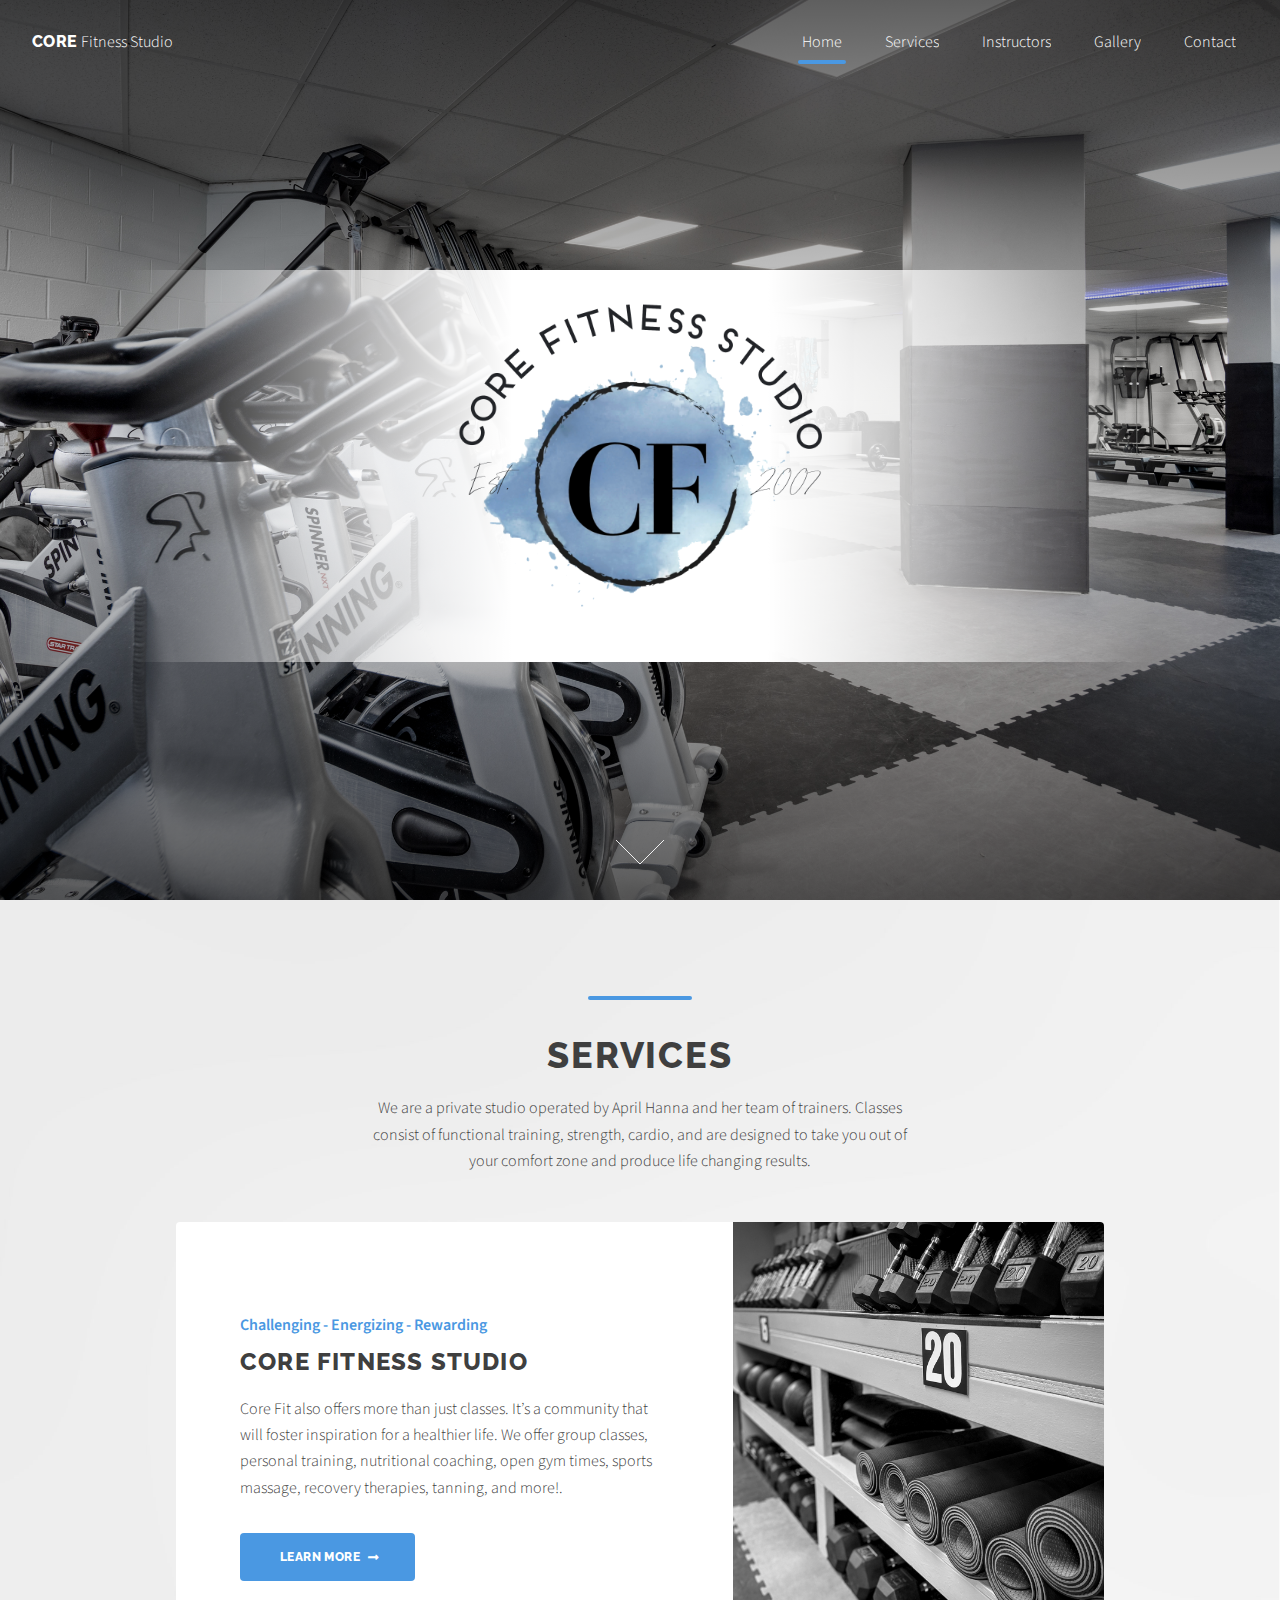
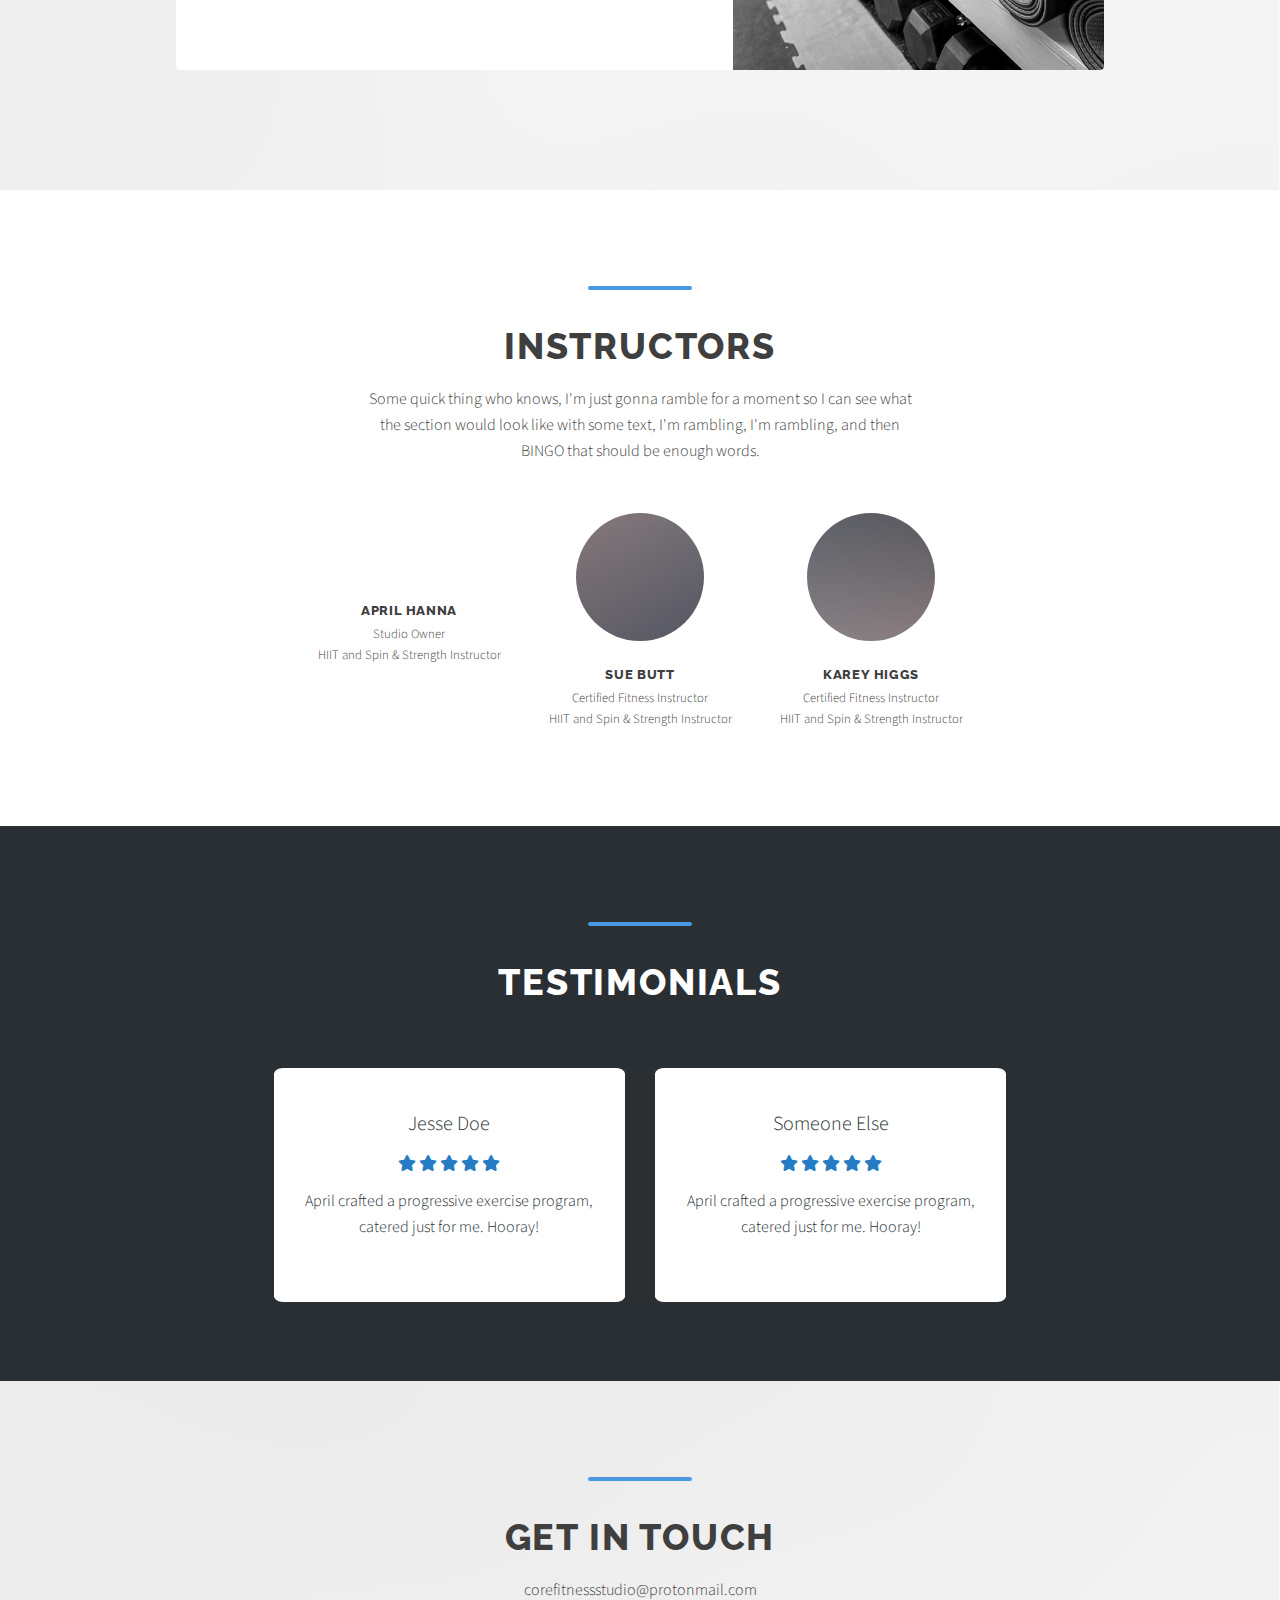
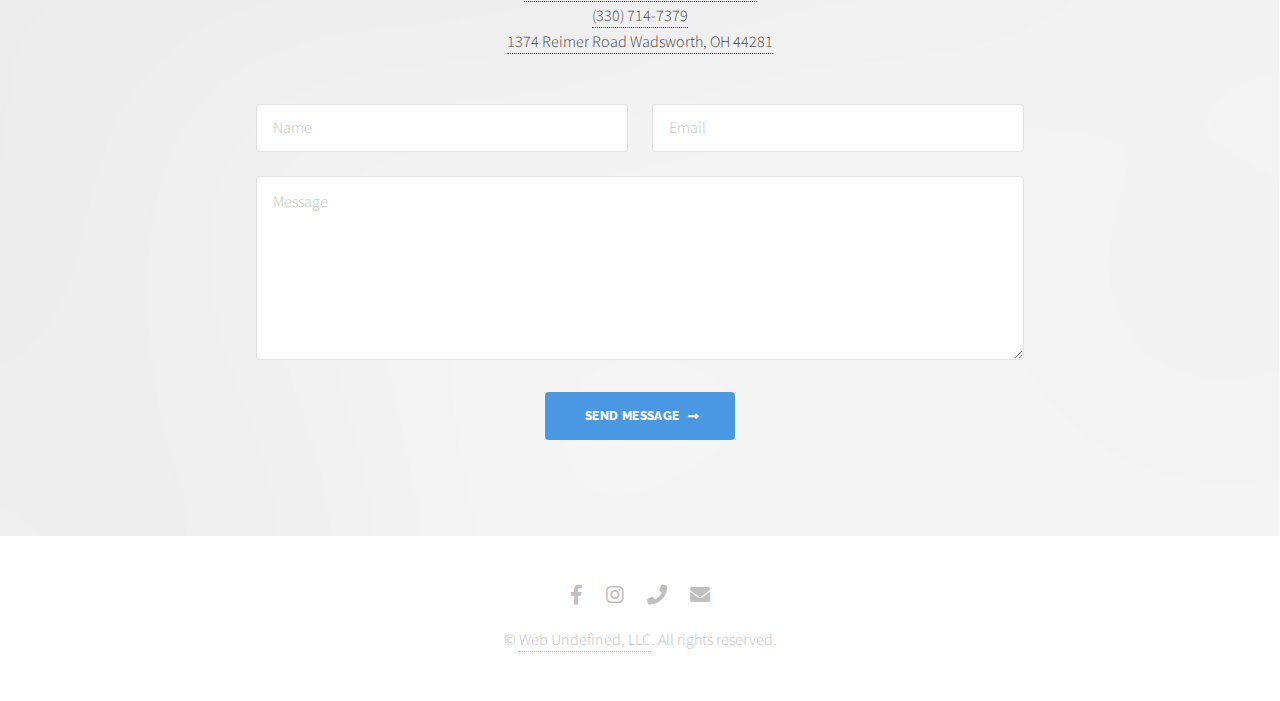
==== index.html @ 73e8471c "initial build" ====
<!DOCTYPE HTML>
<html>

<head>
	<title>Core Fitness Studio</title>
	<meta charset="utf-8" />
	<meta name="viewport" content="width=device-width, initial-scale=1, user-scalable=no" />
	<link rel="stylesheet" href="assets/css/main.css" />
	<link rel="shortcut icon" type="image/png" href="images/tabIcon.png" />
</head>

<body class="is-preload">

	<!-- Wrapper -->
	<div id="wrapper">

		<!-- Header -->
		<header id="header" class="alt">

			<!-- Logo -->
			<div class="logo">
				<a href="index.html"><strong>Core</strong> Fitness Studio</a>
			</div>

			<!-- Nav -->
			<nav id="nav">
				<ul>
					<li class="current"><a href="index.html">Home</a></li>
					<li><a href="services.html">Services</a></li>
					<li><a href="index.html#instructors" class="scrolly">Instructors</a></li>
					<li><a href="gallery.html">Gallery</a></li>
					<li><a href="index.html#contactScoll" class="scrolly">Contact</a></li>
				</ul>
			</nav>

		</header>

		<!-- Banner -->
		<section id="banner">
			<div class="content">
				<div>
					<img width="30%" src="images/logoTransparent.png" alt="">
				</div>
			</div>
			<a href="#first" class="more scrolly">Learn More</a>
		</section>

		<!-- Section -->
		<section class="main alt" id="first">
			<header>
				<h2>Services</h2>
				<p>We are a private studio operated by April Hanna and her team of trainers. Classes consist of
					functional training, strength, cardio, and are designed to take you out of your comfort zone and
					produce life changing results.
				</p>
			</header>
			<div class="inner">
				<article class="post style2">
					<div class="content">
						<header>
							<span class="category">Challenging - Energizing - Rewarding</span>
							<h3>Core Fitness Studio</h3>
						</header>
						<p>Core Fit also offers more than just classes. It’s a community that will foster inspiration
							for a healthier life. We offer group classes, personal training, nutritional coaching, open
							gym times, sports massage, recovery therapies, tanning, and more!.</p>
						<ul class="actions">
							<li><a href="services.html" class="button next">Learn More</a></li>
						</ul>
					</div>
					<div class="image" data-position="center"><img src="images/weightsNStuff.jpg" alt="" /></div>
				</article>
				<!--<article class="post style2 alt">
					<div class="content">
						<header>
							<span class="category">Something</span>
							<h3>Something Else</h3>
						</header>
						<p>Some quick thing who knows, I'm just gonna ramble for a moment so I can see what the section
							would
							look like with some text, I'm rambling, I'm rambling, and then BINGO that should be enough
							words.</p>
						<ul class="actions">
							<li><a href="#" class="button next">Learn More</a></li>
						</ul>
					</div>
					<div class="image" data-position="center"><img src="images/pic06.jpg" alt="" /></div>
				</article>-->
			</div>
		</section>

		<!-- Section -->
		<section id="instructors" class="main">
			<header>
				<h2>Instructors</h2>
				<p>Some quick thing who knows, I'm just gonna ramble for a moment so I can see what the section would
					look like with some text, I'm rambling, I'm rambling, and then BINGO that should be enough words.
				</p>
			</header>
			<div class="inner">
				<ul class="faces">
					<li>
						<span class="image"><img src="images/april2.png" alt="" /></span>
						<h3>April Hanna</h3>
						<p>Studio Owner<br>
							HIIT and Spin & Strength Instructor</p>
					</li>
					<li>
						<span class="image"><img src="images/pic02.jpg" alt="" /></span>
						<h3>Sue Butt</h3>
						<p>Certified Fitness Instructor<br>
							HIIT and Spin & Strength Instructor</p>
					</li>
					<li>
						<span class="image"><img src="images/pic03.jpg" alt="" /></span>
						<h3>Karey Higgs</h3>
						<p>Certified Fitness Instructor<br>
							HIIT and Spin & Strength Instructor</p>
					</li>
				</ul>
			</div>
		</section>

		<!-- Section -->
		<section class="main accent2 testimonials">
			<header>
				<h2>Testimonials</h2>
				<!--<p>Some quick thing who knows, I'm just gonna ramble for a moment so I can see what the section would
					look like with some text, I'm rambling, I'm rambling, and then BINGO that should be enough words.
				</p>-->
			</header>
			<div class="innerTest">
				<div class="rowTest">
					<div class="colTest">
						<div class="testimonial">
							<div class="name">Jesse Doe</div>
							<div class="stars">
								<i class="fas fa-star"></i>
								<i class="fas fa-star"></i>
								<i class="fas fa-star"></i>
								<i class="fas fa-star"></i>
								<i class="fas fa-star"></i>
							</div>
							<p>April crafted a progressive exercise program, catered just for me. Hooray!</p>
						</div>
					</div>
					<div class="colTest">
						<div class="testimonial">
							<div class="name">Someone Else</div>
							<div class="stars">
								<i class="fas fa-star"></i>
								<i class="fas fa-star"></i>
								<i class="fas fa-star"></i>
								<i class="fas fa-star"></i>
								<i class="fas fa-star"></i>
							</div>
							<p>April crafted a progressive exercise program, catered just for me. Hooray!</p>
						</div>
					</div>
				</div>
			</div>

			<!--<div class="inner">
				<article class="post alt">
					<div class="content">
						<header>
							<span class="category">Something</span>
							<h3>Something Else</h3>
						</header>
						<p>Some quick thing who knows, I'm just gonna ramble for a moment so I can see what the section
							would
							look like with some text, I'm rambling, I'm rambling, and then BINGO that should be enough
							words.</p>
						<ul class="actions">
							<li><a href="#" class="button next">Learn More</a></li>
						</ul>
					</div>
					<div class="image" data-position="center"><img src="images/pic07.jpg" alt="" /></div>
				</article>
				<article class="post">
					<div class="content">
						<header>
							<span class="category">Something</span>
							<h3>Something Else</h3>
						</header>
						<p>Some quick thing who knows, I'm just gonna ramble for a moment so I can see what the section
							would
							look like with some text, I'm rambling, I'm rambling, and then BINGO that should be enough
							words.</p>
						<ul class="actions">
							<li><a href="#" class="button next">Learn More</a></li>
						</ul>
					</div>
					<div class="image" data-position="center"><img src="images/pic08.jpg" alt="" /></div>
				</article>
				<article class="post alt">
					<div class="content">
						<header>
							<span class="category">Something</span>
							<h3>Something Else</h3>
						</header>
						<p>Some quick thing who knows, I'm just gonna ramble for a moment so I can see what the section
							would
							look like with some text, I'm rambling, I'm rambling, and then BINGO that should be enough
							words.</p>
						<ul class="actions">
							<li><a href="#" class="button next">Learn More</a></li>
						</ul>
					</div>
					<div class="image" data-position="center"><img src="images/pic09.jpg" alt="" /></div>
				</article>
			</div>-->
		</section>

		<!-- Section -->
		<section id="contactScoll" class="main alt special">
			<header>
				<h2>Get in touch</h2>
				<a
					href="https://mail.google.com/mail/?view=cm&fs=1&to=corefitnessstudio@protonmail.com&su=Subject&body=Body">corefitnessstudio@protonmail.com</a><br>
				<a href="tel:3307147379"
					onclick="ga('send', 'event', { eventCategory: 'Contact', eventAction: 'Call', eventLabel: 'Mobile Button'});">(330)
					714-7379</a><br>
				<a
					href="https://www.google.com/maps/place/1374+Reimer+Rd,+Wadsworth,+OH+44281/@41.0549324,-81.7382483,18.5z/data=!4m5!3m4!1s0x8830cc2d81db5c47:0x8842bf7c628b9d0e!8m2!3d41.0550145!4d-81.73773">1374
					Reimer Road
					Wadsworth, OH 44281</a>
			</header>
			<div class="inner narrow">
				<form action="#" method="post">
					<div class="fields">
						<div class="field half">
							<input name="name" id="name" placeholder="Name" type="text" />
						</div>
						<div class="field half">
							<input name="email" id="email" placeholder="Email" type="email" />
						</div>
						<div class="field">
							<textarea name="message" id="message" rows="6" placeholder="Message"></textarea>
						</div>
					</div>
					<ul class="actions special">
						<li><button class="button next" type="submit">Send Message</button></li>
					</ul>
				</form>
			</div>
		</section>

		<!-- Footer -->
		<footer id="footer">
			<ul class="icons">
				<li><a href="https://www.facebook.com/CoreFitnessoh-105194498382341"
						class="icon brands alt fa-facebook-f"><span class="label">Facebook</span></a></li>
				<li><a href="https://www.instagram.com/corefitness.oh/" class="icon brands alt fa-instagram"><span
							class="label">Instagram</span></a></li>
				<li><a href="tel:3307147379"
						onclick="ga('send', 'event', { eventCategory: 'Contact', eventAction: 'Call', eventLabel: 'Mobile Button'});"
						class="icon solid alt fa-phone"><span class="label">Phone</span></a></li>
				<li><a href="https://mail.google.com/mail/?view=cm&fs=1&to=corefitnessstudio@protonmail.com&su=Subject&body=Body"
						class="icon solid alt fa-envelope"><span class="label">Email</span></a></li>
			</ul>
			<p class="copyright">&copy; <a href="https://www.webundefined.com/">Web Undefined, LLC</a>. All rights
				reserved.</p>
		</footer>

	</div>

	<!-- Scripts -->
	<script src="assets/js/jquery.min.js"></script>
	<script src="assets/js/jquery.dropotron.min.js"></script>
	<script src="assets/js/jquery.scrollex.min.js"></script>
	<script src="assets/js/jquery.scrolly.min.js"></script>
	<script src="assets/js/browser.min.js"></script>
	<script src="assets/js/breakpoints.min.js"></script>
	<script src="assets/js/util.js"></script>
	<script src="assets/js/main.js"></script>

</body>

</html>
---- assets/css/main.css ----
@import url(fontawesome-all.min.css);
@import url("https://fonts.googleapis.com/css?family=Raleway:800|Source+Sans+Pro:300,300i,600,600i");

html,
body,
div,
span,
applet,
object,
iframe,
h1,
h2,
h3,
h4,
h5,
h6,
p,
blockquote,
pre,
a,
abbr,
acronym,
address,
big,
cite,
code,
del,
dfn,
em,
img,
ins,
kbd,
q,
s,
samp,
small,
strike,
strong,
sub,
sup,
tt,
var,
b,
u,
i,
center,
dl,
dt,
dd,
ol,
ul,
li,
fieldset,
form,
label,
legend,
table,
caption,
tbody,
tfoot,
thead,
tr,
th,
td,
article,
aside,
canvas,
details,
embed,
figure,
figcaption,
footer,
header,
hgroup,
menu,
nav,
output,
ruby,
section,
summary,
time,
mark,
audio,
video {
    margin: 0;
    padding: 0;
    border: 0;
    font-size: 100%;
    font: inherit;
    vertical-align: baseline;
}

article,
aside,
details,
figcaption,
figure,
footer,
header,
hgroup,
menu,
nav,
section {
    display: block;
}

body {
    line-height: 1;
}

ol,
ul {
    list-style: none;
}

blockquote,
q {
    quotes: none;
}

blockquote:before,
blockquote:after,
q:before,
q:after {
    content: "";
    content: none;
}

table {
    border-collapse: collapse;
    border-spacing: 0;
}

body {
    -webkit-text-size-adjust: none;
}

mark {
    background-color: transparent;
    color: inherit;
}

input::-moz-focus-inner {
    border: 0;
    padding: 0;
}

input,
select,
textarea {
    -moz-appearance: none;
    -webkit-appearance: none;
    -ms-appearance: none;
    appearance: none;
}

/* Basic */

@-ms-viewport {
    width: device-width;
}

body {
    -ms-overflow-style: scrollbar;
}

@media screen and (max-width: 480px) {
    html,
    body {
        min-width: 320px;
        overflow-x: hidden;
    }
}

html {
    box-sizing: border-box;
}

*,
*:before,
*:after {
    box-sizing: inherit;
}

body {
    background-color: #3f3f3f !important;
}

body.is-preload *,
body.is-preload *:before,
body.is-preload *:after {
    -moz-animation: none !important;
    -webkit-animation: none !important;
    -ms-animation: none !important;
    animation: none !important;
    -moz-transition: none !important;
    -webkit-transition: none !important;
    -ms-transition: none !important;
    transition: none !important;
}

/* Type */

html {
    font-size: 16pt;
}

@media screen and (max-width: 1680px) {
    html {
        font-size: 13pt;
    }
}

@media screen and (max-width: 1280px) {
    html {
        font-size: 12pt;
    }
}

@media screen and (max-width: 736px) {
    html {
        font-size: 11pt;
    }
}

@media screen and (max-width: 360px) {
    html {
        font-size: 10.5pt;
    }
}

body {
    background-color: #ffffff;
    color: #3f3f3f;
}

body,
input,
select,
textarea {
    font-family: "Source Sans Pro", Helvetica, sans-serif;
    font-weight: 300;
    font-size: 1rem;
    line-height: 1.65;
}

a {
    -moz-transition: color 0.2s ease-in-out, border-color 0.2s ease-in-out,
        box-shadow 0.2s ease-in-out;
    -webkit-transition: color 0.2s ease-in-out, border-color 0.2s ease-in-out,
        box-shadow 0.2s ease-in-out;
    -ms-transition: color 0.2s ease-in-out, border-color 0.2s ease-in-out,
        box-shadow 0.2s ease-in-out;
    transition: color 0.2s ease-in-out, border-color 0.2s ease-in-out,
        box-shadow 0.2s ease-in-out;
    border-bottom: dotted 1px;
    text-decoration: none;
}

a:before,
a strong {
    -moz-transition: color 0.2s ease-in-out, border-color 0.2s ease-in-out,
        box-shadow 0.2s ease-in-out;
    -webkit-transition: color 0.2s ease-in-out, border-color 0.2s ease-in-out,
        box-shadow 0.2s ease-in-out;
    -ms-transition: color 0.2s ease-in-out, border-color 0.2s ease-in-out,
        box-shadow 0.2s ease-in-out;
    transition: color 0.2s ease-in-out, border-color 0.2s ease-in-out,
        box-shadow 0.2s ease-in-out;
}

a:hover {
    border-bottom-color: transparent;
}

a:hover:before,
a:hover strong {
    color: inherit !important;
}

strong,
b {
    font-weight: 600;
}

em,
i {
    font-style: italic;
}

p {
    margin: 0 0 2rem 0;
}

h1,
h2,
h3,
h4,
h5,
h6 {
    font-family: "Raleway", Helvetica, sans-serif;
    font-weight: 800;
    line-height: 1.5;
    margin: 0 0 1rem 0;
    text-transform: uppercase;
    letter-spacing: 0.05em;
}

h1 a,
h2 a,
h3 a,
h4 a,
h5 a,
h6 a {
    color: inherit;
    text-decoration: none;
}

h1 {
    font-size: 2.75rem;
    line-height: 1.3;
}

h2 {
    font-size: 2.25rem;
    line-height: 1.3;
}

h3 {
    font-size: 1.5rem;
}

h4 {
    font-size: 1.1rem;
}

h5 {
    font-size: 0.9rem;
}

h6 {
    font-size: 0.7rem;
}

@media screen and (max-width: 736px) {
    h1 {
        font-size: 2.25rem;
    }

    h2 {
        font-size: 1.5rem;
    }

    h3 {
        font-size: 1rem;
    }

    h4 {
        font-size: 0.9rem;
    }

    h5 {
        font-size: 0.8rem;
    }

    h6 {
        font-size: 0.7rem;
    }
}

sub {
    font-size: 0.8rem;
    position: relative;
    top: 0.5rem;
}

sup {
    font-size: 0.8rem;
    position: relative;
    top: -0.5rem;
}

blockquote {
    border-left: solid 4px;
    font-style: italic;
    margin: 0 0 2rem 0;
    padding: 0.5rem 0 0.5rem 2rem;
}

code {
    border-radius: 4px;
    border: solid 1px;
    font-family: "Courier New", monospace;
    font-size: 0.9rem;
    margin: 0 0.25rem;
    padding: 0.25rem 0.65rem;
}

pre {
    -webkit-overflow-scrolling: touch;
    font-family: "Courier New", monospace;
    font-size: 0.9rem;
    margin: 0 0 2rem 0;
}

pre code {
    display: block;
    line-height: 1.75;
    padding: 1rem 1.5rem;
    overflow-x: auto;
}

hr {
    border: 0;
    border-bottom: solid 1px;
    margin: 2rem 0;
}

hr.major {
    margin: 3rem 0;
}

.align-left {
    text-align: left;
}

.align-center {
    text-align: center;
}

.align-right {
    text-align: right;
}

input,
select,
textarea {
    color: #3f3f3f;
}

a {
    color: inherit;
}

a:hover {
    color: #4a98e2 !important;
}

strong,
b {
    color: #3f3f3f;
}

h1,
h2,
h3,
h4,
h5,
h6 {
    color: #3f3f3f;
}

blockquote {
    border-left-color: rgba(143, 143, 143, 0.25);
}

code {
    background: rgba(143, 143, 143, 0.075);
    border-color: rgba(143, 143, 143, 0.25);
}

hr {
    border-bottom-color: rgba(143, 143, 143, 0.25);
}

/* Row */

.row {
    display: flex;
    flex-wrap: wrap;
    box-sizing: border-box;
    align-items: stretch;
}

.row > * {
    box-sizing: border-box;
}

.row.gtr-uniform > * > :last-child {
    margin-bottom: 0;
}

.row.aln-left {
    justify-content: flex-start;
}

.row.aln-center {
    justify-content: center;
}

.row.aln-right {
    justify-content: flex-end;
}

.row.aln-top {
    align-items: flex-start;
}

.row.aln-middle {
    align-items: center;
}

.row.aln-bottom {
    align-items: flex-end;
}

.row > .imp {
    order: -1;
}

.row > .col-1 {
    width: 8.33333%;
}

.row > .off-1 {
    margin-left: 8.33333%;
}

.row > .col-2 {
    width: 16.66667%;
}

.row > .off-2 {
    margin-left: 16.66667%;
}

.row > .col-3 {
    width: 25%;
}

.row > .off-3 {
    margin-left: 25%;
}

.row > .col-4 {
    width: 33.33333%;
}

.row > .off-4 {
    margin-left: 33.33333%;
}

.row > .col-5 {
    width: 41.66667%;
}

.row > .off-5 {
    margin-left: 41.66667%;
}

.row > .col-6 {
    width: 50%;
}

.row > .off-6 {
    margin-left: 50%;
}

.row > .col-7 {
    width: 58.33333%;
}

.row > .off-7 {
    margin-left: 58.33333%;
}

.row > .col-8 {
    width: 66.66667%;
}

.row > .off-8 {
    margin-left: 66.66667%;
}

.row > .col-9 {
    width: 75%;
}

.row > .off-9 {
    margin-left: 75%;
}

.row > .col-10 {
    width: 83.33333%;
}

.row > .off-10 {
    margin-left: 83.33333%;
}

.row > .col-11 {
    width: 91.66667%;
}

.row > .off-11 {
    margin-left: 91.66667%;
}

.row > .col-12 {
    width: 100%;
}

.row > .off-12 {
    margin-left: 100%;
}

.row.gtr-0 {
    margin-top: 0;
    margin-left: 0rem;
}

.row.gtr-0 > * {
    padding: 0 0 0 0rem;
}

.row.gtr-0.gtr-uniform {
    margin-top: 0rem;
}

.row.gtr-0.gtr-uniform > * {
    padding-top: 0rem;
}

.row.gtr-25 {
    margin-top: 0;
    margin-left: -0.375rem;
}

.row.gtr-25 > * {
    padding: 0 0 0 0.375rem;
}

.row.gtr-25.gtr-uniform {
    margin-top: -0.375rem;
}

.row.gtr-25.gtr-uniform > * {
    padding-top: 0.375rem;
}

.row.gtr-50 {
    margin-top: 0;
    margin-left: -0.75rem;
}

.row.gtr-50 > * {
    padding: 0 0 0 0.75rem;
}

.row.gtr-50.gtr-uniform {
    margin-top: -0.75rem;
}

.row.gtr-50.gtr-uniform > * {
    padding-top: 0.75rem;
}

.row {
    margin-top: 0;
    margin-left: -1.5rem;
}

.row > * {
    padding: 0 0 0 1.5rem;
}

.row.gtr-uniform {
    margin-top: -1.5rem;
}

.row.gtr-uniform > * {
    padding-top: 1.5rem;
}

.row.gtr-150 {
    margin-top: 0;
    margin-left: -2.25rem;
}

.row.gtr-150 > * {
    padding: 0 0 0 2.25rem;
}

.row.gtr-150.gtr-uniform {
    margin-top: -2.25rem;
}

.row.gtr-150.gtr-uniform > * {
    padding-top: 2.25rem;
}

.row.gtr-200 {
    margin-top: 0;
    margin-left: -3rem;
}

.row.gtr-200 > * {
    padding: 0 0 0 3rem;
}

.row.gtr-200.gtr-uniform {
    margin-top: -3rem;
}

.row.gtr-200.gtr-uniform > * {
    padding-top: 3rem;
}

@media screen and (max-width: 1680px) {
    .row {
        display: flex;
        flex-wrap: wrap;
        box-sizing: border-box;
        align-items: stretch;
    }

    .row > * {
        box-sizing: border-box;
    }

    .row.gtr-uniform > * > :last-child {
        margin-bottom: 0;
    }

    .row.aln-left {
        justify-content: flex-start;
    }

    .row.aln-center {
        justify-content: center;
    }

    .row.aln-right {
        justify-content: flex-end;
    }

    .row.aln-top {
        align-items: flex-start;
    }

    .row.aln-middle {
        align-items: center;
    }

    .row.aln-bottom {
        align-items: flex-end;
    }

    .row > .imp-xlarge {
        order: -1;
    }

    .row > .col-1-xlarge {
        width: 8.33333%;
    }

    .row > .off-1-xlarge {
        margin-left: 8.33333%;
    }

    .row > .col-2-xlarge {
        width: 16.66667%;
    }

    .row > .off-2-xlarge {
        margin-left: 16.66667%;
    }

    .row > .col-3-xlarge {
        width: 25%;
    }

    .row > .off-3-xlarge {
        margin-left: 25%;
    }

    .row > .col-4-xlarge {
        width: 33.33333%;
    }

    .row > .off-4-xlarge {
        margin-left: 33.33333%;
    }

    .row > .col-5-xlarge {
        width: 41.66667%;
    }

    .row > .off-5-xlarge {
        margin-left: 41.66667%;
    }

    .row > .col-6-xlarge {
        width: 50%;
    }

    .row > .off-6-xlarge {
        margin-left: 50%;
    }

    .row > .col-7-xlarge {
        width: 58.33333%;
    }

    .row > .off-7-xlarge {
        margin-left: 58.33333%;
    }

    .row > .col-8-xlarge {
        width: 66.66667%;
    }

    .row > .off-8-xlarge {
        margin-left: 66.66667%;
    }

    .row > .col-9-xlarge {
        width: 75%;
    }

    .row > .off-9-xlarge {
        margin-left: 75%;
    }

    .row > .col-10-xlarge {
        width: 83.33333%;
    }

    .row > .off-10-xlarge {
        margin-left: 83.33333%;
    }

    .row > .col-11-xlarge {
        width: 91.66667%;
    }

    .row > .off-11-xlarge {
        margin-left: 91.66667%;
    }

    .row > .col-12-xlarge {
        width: 100%;
    }

    .row > .off-12-xlarge {
        margin-left: 100%;
    }

    .row.gtr-0 {
        margin-top: 0;
        margin-left: 0rem;
    }

    .row.gtr-0 > * {
        padding: 0 0 0 0rem;
    }

    .row.gtr-0.gtr-uniform {
        margin-top: 0rem;
    }

    .row.gtr-0.gtr-uniform > * {
        padding-top: 0rem;
    }

    .row.gtr-25 {
        margin-top: 0;
        margin-left: -0.375rem;
    }

    .row.gtr-25 > * {
        padding: 0 0 0 0.375rem;
    }

    .row.gtr-25.gtr-uniform {
        margin-top: -0.375rem;
    }

    .row.gtr-25.gtr-uniform > * {
        padding-top: 0.375rem;
    }

    .row.gtr-50 {
        margin-top: 0;
        margin-left: -0.75rem;
    }

    .row.gtr-50 > * {
        padding: 0 0 0 0.75rem;
    }

    .row.gtr-50.gtr-uniform {
        margin-top: -0.75rem;
    }

    .row.gtr-50.gtr-uniform > * {
        padding-top: 0.75rem;
    }

    .row {
        margin-top: 0;
        margin-left: -1.5rem;
    }

    .row > * {
        padding: 0 0 0 1.5rem;
    }

    .row.gtr-uniform {
        margin-top: -1.5rem;
    }

    .row.gtr-uniform > * {
        padding-top: 1.5rem;
    }

    .row.gtr-150 {
        margin-top: 0;
        margin-left: -2.25rem;
    }

    .row.gtr-150 > * {
        padding: 0 0 0 2.25rem;
    }

    .row.gtr-150.gtr-uniform {
        margin-top: -2.25rem;
    }

    .row.gtr-150.gtr-uniform > * {
        padding-top: 2.25rem;
    }

    .row.gtr-200 {
        margin-top: 0;
        margin-left: -3rem;
    }

    .row.gtr-200 > * {
        padding: 0 0 0 3rem;
    }

    .row.gtr-200.gtr-uniform {
        margin-top: -3rem;
    }

    .row.gtr-200.gtr-uniform > * {
        padding-top: 3rem;
    }
}

@media screen and (max-width: 1280px) {
    .row {
        display: flex;
        flex-wrap: wrap;
        box-sizing: border-box;
        align-items: stretch;
    }

    .row > * {
        box-sizing: border-box;
    }

    .row.gtr-uniform > * > :last-child {
        margin-bottom: 0;
    }

    .row.aln-left {
        justify-content: flex-start;
    }

    .row.aln-center {
        justify-content: center;
    }

    .row.aln-right {
        justify-content: flex-end;
    }

    .row.aln-top {
        align-items: flex-start;
    }

    .row.aln-middle {
        align-items: center;
    }

    .row.aln-bottom {
        align-items: flex-end;
    }

    .row > .imp-large {
        order: -1;
    }

    .row > .col-1-large {
        width: 8.33333%;
    }

    .row > .off-1-large {
        margin-left: 8.33333%;
    }

    .row > .col-2-large {
        width: 16.66667%;
    }

    .row > .off-2-large {
        margin-left: 16.66667%;
    }

    .row > .col-3-large {
        width: 25%;
    }

    .row > .off-3-large {
        margin-left: 25%;
    }

    .row > .col-4-large {
        width: 33.33333%;
    }

    .row > .off-4-large {
        margin-left: 33.33333%;
    }

    .row > .col-5-large {
        width: 41.66667%;
    }

    .row > .off-5-large {
        margin-left: 41.66667%;
    }

    .row > .col-6-large {
        width: 50%;
    }

    .row > .off-6-large {
        margin-left: 50%;
    }

    .row > .col-7-large {
        width: 58.33333%;
    }

    .row > .off-7-large {
        margin-left: 58.33333%;
    }

    .row > .col-8-large {
        width: 66.66667%;
    }

    .row > .off-8-large {
        margin-left: 66.66667%;
    }

    .row > .col-9-large {
        width: 75%;
    }

    .row > .off-9-large {
        margin-left: 75%;
    }

    .row > .col-10-large {
        width: 83.33333%;
    }

    .row > .off-10-large {
        margin-left: 83.33333%;
    }

    .row > .col-11-large {
        width: 91.66667%;
    }

    .row > .off-11-large {
        margin-left: 91.66667%;
    }

    .row > .col-12-large {
        width: 100%;
    }

    .row > .off-12-large {
        margin-left: 100%;
    }

    .row.gtr-0 {
        margin-top: 0;
        margin-left: 0rem;
    }

    .row.gtr-0 > * {
        padding: 0 0 0 0rem;
    }

    .row.gtr-0.gtr-uniform {
        margin-top: 0rem;
    }

    .row.gtr-0.gtr-uniform > * {
        padding-top: 0rem;
    }

    .row.gtr-25 {
        margin-top: 0;
        margin-left: -0.375rem;
    }

    .row.gtr-25 > * {
        padding: 0 0 0 0.375rem;
    }

    .row.gtr-25.gtr-uniform {
        margin-top: -0.375rem;
    }

    .row.gtr-25.gtr-uniform > * {
        padding-top: 0.375rem;
    }

    .row.gtr-50 {
        margin-top: 0;
        margin-left: -0.75rem;
    }

    .row.gtr-50 > * {
        padding: 0 0 0 0.75rem;
    }

    .row.gtr-50.gtr-uniform {
        margin-top: -0.75rem;
    }

    .row.gtr-50.gtr-uniform > * {
        padding-top: 0.75rem;
    }

    .row {
        margin-top: 0;
        margin-left: -1.5rem;
    }

    .row > * {
        padding: 0 0 0 1.5rem;
    }

    .row.gtr-uniform {
        margin-top: -1.5rem;
    }

    .row.gtr-uniform > * {
        padding-top: 1.5rem;
    }

    .row.gtr-150 {
        margin-top: 0;
        margin-left: -2.25rem;
    }

    .row.gtr-150 > * {
        padding: 0 0 0 2.25rem;
    }

    .row.gtr-150.gtr-uniform {
        margin-top: -2.25rem;
    }

    .row.gtr-150.gtr-uniform > * {
        padding-top: 2.25rem;
    }

    .row.gtr-200 {
        margin-top: 0;
        margin-left: -3rem;
    }

    .row.gtr-200 > * {
        padding: 0 0 0 3rem;
    }

    .row.gtr-200.gtr-uniform {
        margin-top: -3rem;
    }

    .row.gtr-200.gtr-uniform > * {
        padding-top: 3rem;
    }
}

@media screen and (max-width: 980px) {
    .row {
        display: flex;
        flex-wrap: wrap;
        box-sizing: border-box;
        align-items: stretch;
    }

    .row > * {
        box-sizing: border-box;
    }

    .row.gtr-uniform > * > :last-child {
        margin-bottom: 0;
    }

    .row.aln-left {
        justify-content: flex-start;
    }

    .row.aln-center {
        justify-content: center;
    }

    .row.aln-right {
        justify-content: flex-end;
    }

    .row.aln-top {
        align-items: flex-start;
    }

    .row.aln-middle {
        align-items: center;
    }

    .row.aln-bottom {
        align-items: flex-end;
    }

    .row > .imp-medium {
        order: -1;
    }

    .row > .col-1-medium {
        width: 8.33333%;
    }

    .row > .off-1-medium {
        margin-left: 8.33333%;
    }

    .row > .col-2-medium {
        width: 16.66667%;
    }

    .row > .off-2-medium {
        margin-left: 16.66667%;
    }

    .row > .col-3-medium {
        width: 25%;
    }

    .row > .off-3-medium {
        margin-left: 25%;
    }

    .row > .col-4-medium {
        width: 33.33333%;
    }

    .row > .off-4-medium {
        margin-left: 33.33333%;
    }

    .row > .col-5-medium {
        width: 41.66667%;
    }

    .row > .off-5-medium {
        margin-left: 41.66667%;
    }

    .row > .col-6-medium {
        width: 50%;
    }

    .row > .off-6-medium {
        margin-left: 50%;
    }

    .row > .col-7-medium {
        width: 58.33333%;
    }

    .row > .off-7-medium {
        margin-left: 58.33333%;
    }

    .row > .col-8-medium {
        width: 66.66667%;
    }

    .row > .off-8-medium {
        margin-left: 66.66667%;
    }

    .row > .col-9-medium {
        width: 75%;
    }

    .row > .off-9-medium {
        margin-left: 75%;
    }

    .row > .col-10-medium {
        width: 83.33333%;
    }

    .row > .off-10-medium {
        margin-left: 83.33333%;
    }

    .row > .col-11-medium {
        width: 91.66667%;
    }

    .row > .off-11-medium {
        margin-left: 91.66667%;
    }

    .row > .col-12-medium {
        width: 100%;
    }

    .row > .off-12-medium {
        margin-left: 100%;
    }

    .row.gtr-0 {
        margin-top: 0;
        margin-left: 0rem;
    }

    .row.gtr-0 > * {
        padding: 0 0 0 0rem;
    }

    .row.gtr-0.gtr-uniform {
        margin-top: 0rem;
    }

    .row.gtr-0.gtr-uniform > * {
        padding-top: 0rem;
    }

    .row.gtr-25 {
        margin-top: 0;
        margin-left: -0.375rem;
    }

    .row.gtr-25 > * {
        padding: 0 0 0 0.375rem;
    }

    .row.gtr-25.gtr-uniform {
        margin-top: -0.375rem;
    }

    .row.gtr-25.gtr-uniform > * {
        padding-top: 0.375rem;
    }

    .row.gtr-50 {
        margin-top: 0;
        margin-left: -0.75rem;
    }

    .row.gtr-50 > * {
        padding: 0 0 0 0.75rem;
    }

    .row.gtr-50.gtr-uniform {
        margin-top: -0.75rem;
    }

    .row.gtr-50.gtr-uniform > * {
        padding-top: 0.75rem;
    }

    .row {
        margin-top: 0;
        margin-left: -1.5rem;
    }

    .row > * {
        padding: 0 0 0 1.5rem;
    }

    .row.gtr-uniform {
        margin-top: -1.5rem;
    }

    .row.gtr-uniform > * {
        padding-top: 1.5rem;
    }

    .row.gtr-150 {
        margin-top: 0;
        margin-left: -2.25rem;
    }

    .row.gtr-150 > * {
        padding: 0 0 0 2.25rem;
    }

    .row.gtr-150.gtr-uniform {
        margin-top: -2.25rem;
    }

    .row.gtr-150.gtr-uniform > * {
        padding-top: 2.25rem;
    }

    .row.gtr-200 {
        margin-top: 0;
        margin-left: -3rem;
    }

    .row.gtr-200 > * {
        padding: 0 0 0 3rem;
    }

    .row.gtr-200.gtr-uniform {
        margin-top: -3rem;
    }

    .row.gtr-200.gtr-uniform > * {
        padding-top: 3rem;
    }
}

@media screen and (max-width: 736px) {
    .row {
        display: flex;
        flex-wrap: wrap;
        box-sizing: border-box;
        align-items: stretch;
    }

    .row > * {
        box-sizing: border-box;
    }

    .row.gtr-uniform > * > :last-child {
        margin-bottom: 0;
    }

    .row.aln-left {
        justify-content: flex-start;
    }

    .row.aln-center {
        justify-content: center;
    }

    .row.aln-right {
        justify-content: flex-end;
    }

    .row.aln-top {
        align-items: flex-start;
    }

    .row.aln-middle {
        align-items: center;
    }

    .row.aln-bottom {
        align-items: flex-end;
    }

    .row > .imp-small {
        order: -1;
    }

    .row > .col-1-small {
        width: 8.33333%;
    }

    .row > .off-1-small {
        margin-left: 8.33333%;
    }

    .row > .col-2-small {
        width: 16.66667%;
    }

    .row > .off-2-small {
        margin-left: 16.66667%;
    }

    .row > .col-3-small {
        width: 25%;
    }

    .row > .off-3-small {
        margin-left: 25%;
    }

    .row > .col-4-small {
        width: 33.33333%;
    }

    .row > .off-4-small {
        margin-left: 33.33333%;
    }

    .row > .col-5-small {
        width: 41.66667%;
    }

    .row > .off-5-small {
        margin-left: 41.66667%;
    }

    .row > .col-6-small {
        width: 50%;
    }

    .row > .off-6-small {
        margin-left: 50%;
    }

    .row > .col-7-small {
        width: 58.33333%;
    }

    .row > .off-7-small {
        margin-left: 58.33333%;
    }

    .row > .col-8-small {
        width: 66.66667%;
    }

    .row > .off-8-small {
        margin-left: 66.66667%;
    }

    .row > .col-9-small {
        width: 75%;
    }

    .row > .off-9-small {
        margin-left: 75%;
    }

    .row > .col-10-small {
        width: 83.33333%;
    }

    .row > .off-10-small {
        margin-left: 83.33333%;
    }

    .row > .col-11-small {
        width: 91.66667%;
    }

    .row > .off-11-small {
        margin-left: 91.66667%;
    }

    .row > .col-12-small {
        width: 100%;
    }

    .row > .off-12-small {
        margin-left: 100%;
    }

    .row.gtr-0 {
        margin-top: 0;
        margin-left: 0rem;
    }

    .row.gtr-0 > * {
        padding: 0 0 0 0rem;
    }

    .row.gtr-0.gtr-uniform {
        margin-top: 0rem;
    }

    .row.gtr-0.gtr-uniform > * {
        padding-top: 0rem;
    }

    .row.gtr-25 {
        margin-top: 0;
        margin-left: -0.375rem;
    }

    .row.gtr-25 > * {
        padding: 0 0 0 0.375rem;
    }

    .row.gtr-25.gtr-uniform {
        margin-top: -0.375rem;
    }

    .row.gtr-25.gtr-uniform > * {
        padding-top: 0.375rem;
    }

    .row.gtr-50 {
        margin-top: 0;
        margin-left: -0.75rem;
    }

    .row.gtr-50 > * {
        padding: 0 0 0 0.75rem;
    }

    .row.gtr-50.gtr-uniform {
        margin-top: -0.75rem;
    }

    .row.gtr-50.gtr-uniform > * {
        padding-top: 0.75rem;
    }

    .row {
        margin-top: 0;
        margin-left: -1.5rem;
    }

    .row > * {
        padding: 0 0 0 1.5rem;
    }

    .row.gtr-uniform {
        margin-top: -1.5rem;
    }

    .row.gtr-uniform > * {
        padding-top: 1.5rem;
    }

    .row.gtr-150 {
        margin-top: 0;
        margin-left: -2.25rem;
    }

    .row.gtr-150 > * {
        padding: 0 0 0 2.25rem;
    }

    .row.gtr-150.gtr-uniform {
        margin-top: -2.25rem;
    }

    .row.gtr-150.gtr-uniform > * {
        padding-top: 2.25rem;
    }

    .row.gtr-200 {
        margin-top: 0;
        margin-left: -3rem;
    }

    .row.gtr-200 > * {
        padding: 0 0 0 3rem;
    }

    .row.gtr-200.gtr-uniform {
        margin-top: -3rem;
    }

    .row.gtr-200.gtr-uniform > * {
        padding-top: 3rem;
    }
}

@media screen and (max-width: 480px) {
    .row {
        display: flex;
        flex-wrap: wrap;
        box-sizing: border-box;
        align-items: stretch;
    }

    .row > * {
        box-sizing: border-box;
    }

    .row.gtr-uniform > * > :last-child {
        margin-bottom: 0;
    }

    .row.aln-left {
        justify-content: flex-start;
    }

    .row.aln-center {
        justify-content: center;
    }

    .row.aln-right {
        justify-content: flex-end;
    }

    .row.aln-top {
        align-items: flex-start;
    }

    .row.aln-middle {
        align-items: center;
    }

    .row.aln-bottom {
        align-items: flex-end;
    }

    .row > .imp-xsmall {
        order: -1;
    }

    .row > .col-1-xsmall {
        width: 8.33333%;
    }

    .row > .off-1-xsmall {
        margin-left: 8.33333%;
    }

    .row > .col-2-xsmall {
        width: 16.66667%;
    }

    .row > .off-2-xsmall {
        margin-left: 16.66667%;
    }

    .row > .col-3-xsmall {
        width: 25%;
    }

    .row > .off-3-xsmall {
        margin-left: 25%;
    }

    .row > .col-4-xsmall {
        width: 33.33333%;
    }

    .row > .off-4-xsmall {
        margin-left: 33.33333%;
    }

    .row > .col-5-xsmall {
        width: 41.66667%;
    }

    .row > .off-5-xsmall {
        margin-left: 41.66667%;
    }

    .row > .col-6-xsmall {
        width: 50%;
    }

    .row > .off-6-xsmall {
        margin-left: 50%;
    }

    .row > .col-7-xsmall {
        width: 58.33333%;
    }

    .row > .off-7-xsmall {
        margin-left: 58.33333%;
    }

    .row > .col-8-xsmall {
        width: 66.66667%;
    }

    .row > .off-8-xsmall {
        margin-left: 66.66667%;
    }

    .row > .col-9-xsmall {
        width: 75%;
    }

    .row > .off-9-xsmall {
        margin-left: 75%;
    }

    .row > .col-10-xsmall {
        width: 83.33333%;
    }

    .row > .off-10-xsmall {
        margin-left: 83.33333%;
    }

    .row > .col-11-xsmall {
        width: 91.66667%;
    }

    .row > .off-11-xsmall {
        margin-left: 91.66667%;
    }

    .row > .col-12-xsmall {
        width: 100%;
    }

    .row > .off-12-xsmall {
        margin-left: 100%;
    }

    .row.gtr-0 {
        margin-top: 0;
        margin-left: 0rem;
    }

    .row.gtr-0 > * {
        padding: 0 0 0 0rem;
    }

    .row.gtr-0.gtr-uniform {
        margin-top: 0rem;
    }

    .row.gtr-0.gtr-uniform > * {
        padding-top: 0rem;
    }

    .row.gtr-25 {
        margin-top: 0;
        margin-left: -0.375rem;
    }

    .row.gtr-25 > * {
        padding: 0 0 0 0.375rem;
    }

    .row.gtr-25.gtr-uniform {
        margin-top: -0.375rem;
    }

    .row.gtr-25.gtr-uniform > * {
        padding-top: 0.375rem;
    }

    .row.gtr-50 {
        margin-top: 0;
        margin-left: -0.75rem;
    }

    .row.gtr-50 > * {
        padding: 0 0 0 0.75rem;
    }

    .row.gtr-50.gtr-uniform {
        margin-top: -0.75rem;
    }

    .row.gtr-50.gtr-uniform > * {
        padding-top: 0.75rem;
    }

    .row {
        margin-top: 0;
        margin-left: -1.5rem;
    }

    .row > * {
        padding: 0 0 0 1.5rem;
    }

    .row.gtr-uniform {
        margin-top: -1.5rem;
    }

    .row.gtr-uniform > * {
        padding-top: 1.5rem;
    }

    .row.gtr-150 {
        margin-top: 0;
        margin-left: -2.25rem;
    }

    .row.gtr-150 > * {
        padding: 0 0 0 2.25rem;
    }

    .row.gtr-150.gtr-uniform {
        margin-top: -2.25rem;
    }

    .row.gtr-150.gtr-uniform > * {
        padding-top: 2.25rem;
    }

    .row.gtr-200 {
        margin-top: 0;
        margin-left: -3rem;
    }

    .row.gtr-200 > * {
        padding: 0 0 0 3rem;
    }

    .row.gtr-200.gtr-uniform {
        margin-top: -3rem;
    }

    .row.gtr-200.gtr-uniform > * {
        padding-top: 3rem;
    }
}

@media screen and (max-width: 360px) {
    .row {
        display: flex;
        flex-wrap: wrap;
        box-sizing: border-box;
        align-items: stretch;
    }

    .row > * {
        box-sizing: border-box;
    }

    .row.gtr-uniform > * > :last-child {
        margin-bottom: 0;
    }

    .row.aln-left {
        justify-content: flex-start;
    }

    .row.aln-center {
        justify-content: center;
    }

    .row.aln-right {
        justify-content: flex-end;
    }

    .row.aln-top {
        align-items: flex-start;
    }

    .row.aln-middle {
        align-items: center;
    }

    .row.aln-bottom {
        align-items: flex-end;
    }

    .row > .imp-xxsmall {
        order: -1;
    }

    .row > .col-1-xxsmall {
        width: 8.33333%;
    }

    .row > .off-1-xxsmall {
        margin-left: 8.33333%;
    }

    .row > .col-2-xxsmall {
        width: 16.66667%;
    }

    .row > .off-2-xxsmall {
        margin-left: 16.66667%;
    }

    .row > .col-3-xxsmall {
        width: 25%;
    }

    .row > .off-3-xxsmall {
        margin-left: 25%;
    }

    .row > .col-4-xxsmall {
        width: 33.33333%;
    }

    .row > .off-4-xxsmall {
        margin-left: 33.33333%;
    }

    .row > .col-5-xxsmall {
        width: 41.66667%;
    }

    .row > .off-5-xxsmall {
        margin-left: 41.66667%;
    }

    .row > .col-6-xxsmall {
        width: 50%;
    }

    .row > .off-6-xxsmall {
        margin-left: 50%;
    }

    .row > .col-7-xxsmall {
        width: 58.33333%;
    }

    .row > .off-7-xxsmall {
        margin-left: 58.33333%;
    }

    .row > .col-8-xxsmall {
        width: 66.66667%;
    }

    .row > .off-8-xxsmall {
        margin-left: 66.66667%;
    }

    .row > .col-9-xxsmall {
        width: 75%;
    }

    .row > .off-9-xxsmall {
        margin-left: 75%;
    }

    .row > .col-10-xxsmall {
        width: 83.33333%;
    }

    .row > .off-10-xxsmall {
        margin-left: 83.33333%;
    }

    .row > .col-11-xxsmall {
        width: 91.66667%;
    }

    .row > .off-11-xxsmall {
        margin-left: 91.66667%;
    }

    .row > .col-12-xxsmall {
        width: 100%;
    }

    .row > .off-12-xxsmall {
        margin-left: 100%;
    }

    .row.gtr-0 {
        margin-top: 0;
        margin-left: 0rem;
    }

    .row.gtr-0 > * {
        padding: 0 0 0 0rem;
    }

    .row.gtr-0.gtr-uniform {
        margin-top: 0rem;
    }

    .row.gtr-0.gtr-uniform > * {
        padding-top: 0rem;
    }

    .row.gtr-25 {
        margin-top: 0;
        margin-left: -0.375rem;
    }

    .row.gtr-25 > * {
        padding: 0 0 0 0.375rem;
    }

    .row.gtr-25.gtr-uniform {
        margin-top: -0.375rem;
    }

    .row.gtr-25.gtr-uniform > * {
        padding-top: 0.375rem;
    }

    .row.gtr-50 {
        margin-top: 0;
        margin-left: -0.75rem;
    }

    .row.gtr-50 > * {
        padding: 0 0 0 0.75rem;
    }

    .row.gtr-50.gtr-uniform {
        margin-top: -0.75rem;
    }

    .row.gtr-50.gtr-uniform > * {
        padding-top: 0.75rem;
    }

    .row {
        margin-top: 0;
        margin-left: -1.5rem;
    }

    .row > * {
        padding: 0 0 0 1.5rem;
    }

    .row.gtr-uniform {
        margin-top: -1.5rem;
    }

    .row.gtr-uniform > * {
        padding-top: 1.5rem;
    }

    .row.gtr-150 {
        margin-top: 0;
        margin-left: -2.25rem;
    }

    .row.gtr-150 > * {
        padding: 0 0 0 2.25rem;
    }

    .row.gtr-150.gtr-uniform {
        margin-top: -2.25rem;
    }

    .row.gtr-150.gtr-uniform > * {
        padding-top: 2.25rem;
    }

    .row.gtr-200 {
        margin-top: 0;
        margin-left: -3rem;
    }

    .row.gtr-200 > * {
        padding: 0 0 0 3rem;
    }

    .row.gtr-200.gtr-uniform {
        margin-top: -3rem;
    }

    .row.gtr-200.gtr-uniform > * {
        padding-top: 3rem;
    }
}

/* Box */

.box {
    border-radius: 4px;
    border: solid 1px;
    margin-bottom: 2rem;
    padding: 1.5rem;
}

.box > :last-child,
.box > :last-child > :last-child,
.box > :last-child > :last-child > :last-child {
    margin-bottom: 0;
}

.box.alt {
    border: 0;
    border-radius: 0;
    padding: 0;
}

.box {
    border-color: rgba(143, 143, 143, 0.25);
}

/* Button */

input[type="submit"],
input[type="reset"],
input[type="button"],
button,
.button {
    -moz-appearance: none;
    -webkit-appearance: none;
    -ms-appearance: none;
    appearance: none;
    -moz-transition: background-color 0.2s ease-in-out, color 0.2s ease-in-out;
    -webkit-transition: background-color 0.2s ease-in-out,
        color 0.2s ease-in-out;
    -ms-transition: background-color 0.2s ease-in-out, color 0.2s ease-in-out;
    transition: background-color 0.2s ease-in-out, color 0.2s ease-in-out;
    border-radius: 4px;
    border: 0;
    cursor: pointer;
    display: inline-block;
    font-family: "Raleway", Helvetica, sans-serif;
    font-weight: 800;
    font-size: 0.75rem;
    height: 3rem;
    line-height: 3.075rem;
    padding: 0 2.5rem;
    text-align: center;
    text-decoration: none;
    white-space: nowrap;
    text-transform: uppercase;
    letter-spacing: 0.025rem;
}

input[type="submit"].next,
input[type="reset"].next,
input[type="button"].next,
button.next,
.button.next {
    text-decoration: none;
}

input[type="submit"].next:before,
input[type="reset"].next:before,
input[type="button"].next:before,
button.next:before,
.button.next:before {
    -moz-osx-font-smoothing: grayscale;
    -webkit-font-smoothing: antialiased;
    display: inline-block;
    font-style: normal;
    font-variant: normal;
    text-rendering: auto;
    line-height: 1;
    text-transform: none !important;
    font-family: "Font Awesome 5 Free";
    font-weight: 900;
}

input[type="submit"].next:before,
input[type="reset"].next:before,
input[type="button"].next:before,
button.next:before,
.button.next:before {
    content: "\f30b";
    float: right;
    line-height: inherit;
    margin: 0 -0.25rem 0 0.5rem;
}

input[type="submit"].icon:before,
input[type="reset"].icon:before,
input[type="button"].icon:before,
button.icon:before,
.button.icon:before {
    font-size: 0.7rem;
    margin-right: 0.5rem;
    margin-left: -0.25rem;
}

input[type="submit"].fit,
input[type="reset"].fit,
input[type="button"].fit,
button.fit,
.button.fit {
    width: 100%;
}

input[type="submit"].small,
input[type="reset"].small,
input[type="button"].small,
button.small,
.button.small {
    font-size: 0.6rem;
    height: 2.25rem;
    line-height: 2.30625rem;
    padding: 0 1.5rem;
}

input[type="submit"].large,
input[type="reset"].large,
input[type="button"].large,
button.large,
.button.large {
    font-size: 1rem;
    height: 3.75rem;
    line-height: 3.84375rem;
    padding: 0 2.5rem;
}

input[type="submit"].disabled,
input[type="submit"]:disabled,
input[type="reset"].disabled,
input[type="reset"]:disabled,
input[type="button"].disabled,
input[type="button"]:disabled,
button.disabled,
button:disabled,
.button.disabled,
.button:disabled {
    pointer-events: none;
    opacity: 0.25;
}

input[type="submit"],
input[type="reset"],
input[type="button"],
button,
.button {
    background-color: #4a98e2;
    color: #ffffff !important;
}

input[type="submit"]:hover,
input[type="reset"]:hover,
input[type="button"]:hover,
button:hover,
.button:hover {
    background-color: #60a5e6;
    color: #ffffff !important;
}

input[type="submit"]:active,
input[type="reset"]:active,
input[type="button"]:active,
button:active,
.button:active {
    background-color: #348bde;
}

input[type="submit"].alt,
input[type="reset"].alt,
input[type="button"].alt,
button.alt,
.button.alt {
    background-color: transparent;
    box-shadow: inset 0 0 0 2px rgba(143, 143, 143, 0.25);
    color: #3f3f3f !important;
}

input[type="submit"].alt:hover,
input[type="reset"].alt:hover,
input[type="button"].alt:hover,
button.alt:hover,
.button.alt:hover {
    background-color: rgba(143, 143, 143, 0.075);
}

input[type="submit"].alt.icon:before,
input[type="reset"].alt.icon:before,
input[type="button"].alt.icon:before,
button.alt.icon:before,
.button.alt.icon:before {
    color: #bfbfbf;
}

/* Form */

form {
    margin: 0 0 2rem 0;
}

form > :last-child {
    margin-bottom: 0;
}

form > .fields {
    display: -moz-flex;
    display: -webkit-flex;
    display: -ms-flex;
    display: flex;
    -moz-flex-wrap: wrap;
    -webkit-flex-wrap: wrap;
    -ms-flex-wrap: wrap;
    flex-wrap: wrap;
    width: calc(100% + 3rem);
    margin: -1.5rem 0 2rem -1.5rem;
}

form > .fields > .field {
    -moz-flex-grow: 0;
    -webkit-flex-grow: 0;
    -ms-flex-grow: 0;
    flex-grow: 0;
    -moz-flex-shrink: 0;
    -webkit-flex-shrink: 0;
    -ms-flex-shrink: 0;
    flex-shrink: 0;
    padding: 1.5rem 0 0 1.5rem;
    width: calc(100% - 1.5rem);
}

form > .fields > .field.half {
    width: calc(50% - 0.75rem);
}

form > .fields > .field.third {
    width: calc(100% / 3 - 0.5rem);
}

form > .fields > .field.quarter {
    width: calc(25% - 0.375rem);
}

@media screen and (max-width: 480px) {
    form > .fields {
        width: calc(100% + 3rem);
        margin: -1.5rem 0 2rem -1.5rem;
    }

    form > .fields > .field {
        padding: 1.5rem 0 0 1.5rem;
        width: calc(100% - 1.5rem);
    }

    form > .fields > .field.half {
        width: calc(100% - 1.5rem);
    }

    form > .fields > .field.third {
        width: calc(100% - 1.5rem);
    }

    form > .fields > .field.quarter {
        width: calc(100% - 1.5rem);
    }
}

label {
    display: block;
    font-size: 0.9rem;
    font-weight: 600;
    margin: 0 0 1rem 0;
}

input[type="text"],
input[type="password"],
input[type="email"],
select,
textarea {
    -moz-appearance: none;
    -webkit-appearance: none;
    -ms-appearance: none;
    appearance: none;
    border-radius: 4px;
    border: none;
    border: solid 1px;
    color: inherit;
    display: block;
    outline: 0;
    padding: 0 1rem;
    text-decoration: none;
    width: 100%;
}

input[type="text"]:invalid,
input[type="password"]:invalid,
input[type="email"]:invalid,
select:invalid,
textarea:invalid {
    box-shadow: none;
}

select {
    background-size: 1.25rem;
    background-repeat: no-repeat;
    background-position: calc(100% - 1rem) center;
    height: 3rem;
    padding-right: 3rem;
    text-overflow: ellipsis;
}

select:focus::-ms-value {
    background-color: transparent;
}

select::-ms-expand {
    display: none;
}

input[type="text"],
input[type="password"],
input[type="email"],
select {
    height: 3rem;
}

textarea {
    padding: 0.75rem 1rem;
}

input[type="checkbox"],
input[type="radio"] {
    -moz-appearance: none;
    -webkit-appearance: none;
    -ms-appearance: none;
    appearance: none;
    display: block;
    float: left;
    margin-right: -2rem;
    opacity: 0;
    width: 1rem;
    z-index: -1;
}

input[type="checkbox"] + label,
input[type="radio"] + label {
    text-decoration: none;
    cursor: pointer;
    display: inline-block;
    font-size: 1rem;
    font-weight: 300;
    padding-left: 2.55rem;
    padding-right: 0.75rem;
    position: relative;
}

input[type="checkbox"] + label:before,
input[type="radio"] + label:before {
    -moz-osx-font-smoothing: grayscale;
    -webkit-font-smoothing: antialiased;
    display: inline-block;
    font-style: normal;
    font-variant: normal;
    text-rendering: auto;
    line-height: 1;
    text-transform: none !important;
    font-family: "Font Awesome 5 Free";
    font-weight: 900;
}

input[type="checkbox"] + label:before,
input[type="radio"] + label:before {
    border-radius: 4px;
    border: solid 1px;
    content: "";
    display: inline-block;
    font-size: 0.8rem;
    height: 1.8rem;
    left: 0;
    line-height: 1.725rem;
    position: absolute;
    text-align: center;
    top: 0;
    width: 1.8rem;
}

input[type="checkbox"]:checked + label:before,
input[type="radio"]:checked + label:before {
    content: "\f00c";
}

input[type="checkbox"] + label:before {
    border-radius: 4px;
}

input[type="radio"] + label:before {
    border-radius: 100%;
}

::-webkit-input-placeholder {
    opacity: 1;
}

:-moz-placeholder {
    opacity: 1;
}

::-moz-placeholder {
    opacity: 1;
}

:-ms-input-placeholder {
    opacity: 1;
}

label {
    color: #3f3f3f;
}

input[type="text"],
input[type="password"],
input[type="email"],
select,
textarea {
    border-color: rgba(143, 143, 143, 0.25);
}

input[type="text"]:focus,
input[type="password"]:focus,
input[type="email"]:focus,
select:focus,
textarea:focus {
    border-color: #4a98e2;
    box-shadow: 0 0 0 1px #4a98e2;
}

select {
    background-image: url("data:image/svg+xml;charset=utf8,%3Csvg xmlns='http://www.w3.org/2000/svg' width='40' height='40' preserveAspectRatio='none' viewBox='0 0 40 40'%3E%3Cpath d='M9.4,12.3l10.4,10.4l10.4-10.4c0.2-0.2,0.5-0.4,0.9-0.4c0.3,0,0.6,0.1,0.9,0.4l3.3,3.3c0.2,0.2,0.4,0.5,0.4,0.9 c0,0.4-0.1,0.6-0.4,0.9L20.7,31.9c-0.2,0.2-0.5,0.4-0.9,0.4c-0.3,0-0.6-0.1-0.9-0.4L4.3,17.3c-0.2-0.2-0.4-0.5-0.4-0.9 c0-0.4,0.1-0.6,0.4-0.9l3.3-3.3c0.2-0.2,0.5-0.4,0.9-0.4S9.1,12.1,9.4,12.3z' fill='rgba(143, 143, 143, 0.25)' /%3E%3C/svg%3E");
}

select option {
    color: #3f3f3f;
    background: #ffffff;
}

input[type="checkbox"] + label,
input[type="radio"] + label {
    color: #3f3f3f;
}

input[type="checkbox"] + label:before,
input[type="radio"] + label:before {
    border-color: rgba(143, 143, 143, 0.25);
}

input[type="checkbox"]:checked + label:before,
input[type="radio"]:checked + label:before {
    background-color: #4a98e2;
    border-color: #4a98e2;
    box-shadow: 0 0 0 1px #4a98e2;
    color: #ffffff;
}

input[type="checkbox"]:focus + label:before,
input[type="radio"]:focus + label:before {
    border-color: #4a98e2;
    box-shadow: 0 0 0 1px #4a98e2;
}

::-webkit-input-placeholder {
    color: #bfbfbf !important;
}

:-moz-placeholder {
    color: #bfbfbf !important;
}

::-moz-placeholder {
    color: #bfbfbf !important;
}

:-ms-input-placeholder {
    color: #bfbfbf !important;
}

.formerize-placeholder {
    color: #bfbfbf !important;
}

/* Icon */

.icon {
    text-decoration: none;
    border-bottom: none;
    position: relative;
}

.icon:before {
    -moz-osx-font-smoothing: grayscale;
    -webkit-font-smoothing: antialiased;
    display: inline-block;
    font-style: normal;
    font-variant: normal;
    text-rendering: auto;
    line-height: 1;
    text-transform: none !important;
    font-family: "Font Awesome 5 Free";
    font-weight: 400;
}

.icon.solid:before {
    font-weight: 900;
}

.icon.brands:before {
    font-family: "Font Awesome 5 Brands";
}

.icon > .label {
    display: none;
}

/* Image */

.image {
    display: inline-block;
    position: relative;
    border-radius: 4px;
    border: 0;
}

.image[data-position] img {
    -moz-object-fit: cover;
    -webkit-object-fit: cover;
    -ms-object-fit: cover;
    object-fit: cover;
    display: block;
    position: absolute;
    top: 0;
    left: 0;
    width: 100%;
    height: 100%;
}

.image[data-position="top left"] img {
    -moz-object-position: top left;
    -webkit-object-position: top left;
    -ms-object-position: top left;
    object-position: top left;
}

.image[data-position="top"] img {
    -moz-object-position: top;
    -webkit-object-position: top;
    -ms-object-position: top;
    object-position: top;
}

.image[data-position="top right"] img {
    -moz-object-position: top right;
    -webkit-object-position: top right;
    -ms-object-position: top right;
    object-position: top right;
}

.image[data-position="right"] img {
    -moz-object-position: right;
    -webkit-object-position: right;
    -ms-object-position: right;
    object-position: right;
}

.image[data-position="bottom right"] img {
    -moz-object-position: bottom right;
    -webkit-object-position: bottom right;
    -ms-object-position: bottom right;
    object-position: bottom right;
}

.image[data-position="bottom"] img {
    -moz-object-position: bottom;
    -webkit-object-position: bottom;
    -ms-object-position: bottom;
    object-position: bottom;
}

.image[data-position="bottom left"] img {
    -moz-object-position: bottom left;
    -webkit-object-position: bottom left;
    -ms-object-position: bottom left;
    object-position: bottom left;
}

.image[data-position="left"] img {
    -moz-object-position: left;
    -webkit-object-position: left;
    -ms-object-position: left;
    object-position: left;
}

.image[data-position="center"] img {
    -moz-object-position: center;
    -webkit-object-position: center;
    -ms-object-position: center;
    object-position: center;
}

.image[data-position="25% 25%"] img {
    -moz-object-position: 25% 25%;
    -webkit-object-position: 25% 25%;
    -ms-object-position: 25% 25%;
    object-position: 25% 25%;
}

.image[data-position="75% 25%"] img {
    -moz-object-position: 75% 25%;
    -webkit-object-position: 75% 25%;
    -ms-object-position: 75% 25%;
    object-position: 75% 25%;
}

.image[data-position="75% 75%"] img {
    -moz-object-position: 75% 75%;
    -webkit-object-position: 75% 75%;
    -ms-object-position: 75% 75%;
    object-position: 75% 75%;
}

.image[data-position="25% 75%"] img {
    -moz-object-position: 25% 75%;
    -webkit-object-position: 25% 75%;
    -ms-object-position: 25% 75%;
    object-position: 25% 75%;
}

.image img {
    display: block;
    border-radius: 4px;
}

.image.left,
.image.right {
    max-width: 40%;
}

.image.left img,
.image.right img {
    width: 100%;
}

.image.left {
    float: left;
    margin: 0 1.5rem 1rem 0;
    top: 0.25rem;
}

.image.right {
    float: right;
    margin: 0 0 1rem 1.5rem;
    top: 0.25rem;
}

.image.fit {
    display: block;
    margin: 0 0 2rem 0;
    width: 100%;
}

.image.fit img {
    width: 100%;
}

.image.main {
    display: block;
    margin: 0 0 3rem 0;
    width: 100%;
}

.image.main img {
    width: 100%;
}

a.image {
    overflow: hidden;
}

a.image img {
    -moz-transition: -moz-transform 0.2s ease;
    -webkit-transition: -webkit-transform 0.2s ease;
    -ms-transition: -ms-transform 0.2s ease;
    transition: transform 0.2s ease;
}

a.image:hover img {
    -moz-transform: scale(1.075);
    -webkit-transform: scale(1.075);
    -ms-transform: scale(1.075);
    transform: scale(1.075);
}

/* List */

ol {
    list-style: decimal;
    margin: 0 0 2rem 0;
    padding-left: 1.25rem;
}

ol li {
    padding-left: 0.25rem;
}

ul {
    list-style: disc;
    margin: 0 0 2rem 0;
    padding-left: 1rem;
}

ul li {
    padding-left: 0.5rem;
}

ul.alt {
    list-style: none;
    padding-left: 0;
}

ul.alt li {
    border-top: solid 1px;
    padding: 0.5rem 0;
}

ul.alt li:first-child {
    border-top: 0;
    padding-top: 0;
}

dl {
    margin: 0 0 2rem 0;
}

dl dt {
    display: block;
    font-weight: 600;
    margin: 0 0 1rem 0;
}

dl dd {
    margin-left: 2rem;
}

ul.alt li {
    border-top-color: rgba(143, 143, 143, 0.25);
}

/* Actions */

ul.actions {
    display: -moz-flex;
    display: -webkit-flex;
    display: -ms-flex;
    display: flex;
    cursor: default;
    list-style: none;
    margin-left: -1rem;
    padding-left: 0;
}

ul.actions li {
    padding: 0 0 0 1rem;
    vertical-align: middle;
}

ul.actions.special {
    -moz-justify-content: center;
    -webkit-justify-content: center;
    -ms-justify-content: center;
    justify-content: center;
    width: 100%;
    margin-left: 0;
}

ul.actions.special li:first-child {
    padding-left: 0;
}

ul.actions.stacked {
    -moz-flex-direction: column;
    -webkit-flex-direction: column;
    -ms-flex-direction: column;
    flex-direction: column;
    margin-left: 0;
}

ul.actions.stacked li {
    padding: 1.3rem 0 0 0;
}

ul.actions.stacked li:first-child {
    padding-top: 0;
}

ul.actions.fit {
    width: calc(100% + 1rem);
}

ul.actions.fit li {
    -moz-flex-grow: 1;
    -webkit-flex-grow: 1;
    -ms-flex-grow: 1;
    flex-grow: 1;
    -moz-flex-shrink: 1;
    -webkit-flex-shrink: 1;
    -ms-flex-shrink: 1;
    flex-shrink: 1;
    width: 100%;
}

ul.actions.fit li > * {
    width: 100%;
}

ul.actions.fit.stacked {
    width: 100%;
}

/* Icons */

ul.icons {
    cursor: default;
    list-style: none;
    padding-left: 0;
}

ul.icons li {
    display: inline-block;
    padding: 0 1.25rem 0 0;
}

ul.icons li:last-child {
    padding-right: 0;
}

ul.icons li .icon:before {
    font-size: 1.25rem;
}

/* Faces */

ul.faces {
    display: -moz-flex;
    display: -webkit-flex;
    display: -ms-flex;
    display: flex;
    -moz-align-items: center;
    -webkit-align-items: center;
    -ms-align-items: center;
    align-items: center;
    -moz-justify-content: center;
    -webkit-justify-content: center;
    -ms-justify-content: center;
    justify-content: center;
    list-style: none;
    padding-left: 0;
}

ul.faces li {
    display: -moz-flex;
    display: -webkit-flex;
    display: -ms-flex;
    display: flex;
    -moz-flex-direction: column;
    -webkit-flex-direction: column;
    -ms-flex-direction: column;
    flex-direction: column;
    -moz-align-items: center;
    -webkit-align-items: center;
    -ms-align-items: center;
    align-items: center;
    padding-left: 0;
    text-align: center;
    margin: 0 0 0 4rem;
}

ul.faces li:first-child {
    margin-left: 0;
}

ul.faces li > :last-child {
    margin-bottom: 0;
}

ul.faces li .image {
    border-radius: 100%;
    margin: 0 0 1.5rem 0;
}

ul.faces li .image img {
    border-radius: 100%;
    width: 8rem;
}

ul.faces li h3 {
    font-size: 0.8rem;
    margin: 0 0 0.25rem 0;
}

ul.faces li p {
    font-size: 0.8rem;
}

@media screen and (max-width: 1280px) {
    ul.faces li {
        margin: 0 0 0 3rem;
    }
}

@media screen and (max-width: 980px) {
    ul.faces li {
        margin: 0 0 0 2rem;
    }
}

@media screen and (max-width: 736px) {
    ul.faces li .image img {
        width: 6rem;
    }
}

@media screen and (max-width: 480px) {
    ul.faces {
        display: block;
    }

    ul.faces li {
        margin: 0 0 2rem 0;
    }

    ul.faces li .image img {
        width: 10rem;
    }

    ul.faces li h3 {
        font-size: 1rem;
    }

    ul.faces li p {
        font-size: 1rem;
    }

    ul.faces li:last-child {
        margin-bottom: 0;
    }
}

/* Table */

.table-wrapper {
    -webkit-overflow-scrolling: touch;
    overflow-x: auto;
}

table {
    margin: 0 0 2rem 0;
    width: 100%;
}

table tbody tr {
    border: solid 1px;
    border-left: 0;
    border-right: 0;
}

table td {
    padding: 0.75rem 0.75rem;
}

table th {
    font-size: 0.9rem;
    font-weight: 600;
    padding: 0 0.75rem 0.75rem 0.75rem;
    text-align: left;
}

table thead {
    border-bottom: solid 2px;
}

table tfoot {
    border-top: solid 2px;
}

table.alt {
    border-collapse: separate;
}

table.alt tbody tr td {
    border: solid 1px;
    border-left-width: 0;
    border-top-width: 0;
}

table.alt tbody tr td:first-child {
    border-left-width: 1px;
}

table.alt tbody tr:first-child td {
    border-top-width: 1px;
}

table.alt thead {
    border-bottom: 0;
}

table.alt tfoot {
    border-top: 0;
}

table tbody tr {
    border-color: rgba(143, 143, 143, 0.25);
}

table tbody tr:nth-child(2n + 1) {
    background-color: rgba(143, 143, 143, 0.075);
}

table th {
    color: #3f3f3f;
}

table thead {
    border-bottom-color: rgba(143, 143, 143, 0.25);
}

table tfoot {
    border-top-color: rgba(143, 143, 143, 0.25);
}

table.alt tbody tr td {
    border-color: rgba(143, 143, 143, 0.25);
}

/* Post */

.post {
    display: -moz-flex;
    display: -webkit-flex;
    display: -ms-flex;
    display: flex;
    -moz-align-items: center;
    -webkit-align-items: center;
    -ms-align-items: center;
    align-items: center;
    margin: 0 0 3.5rem 0;
    min-height: 28rem;
}

.post > .content {
    padding: 5rem 4rem 5rem 0;
    width: 60%;
}

.post > .content header .category {
    font-weight: 600;
    display: block;
    margin: 0 0 0.35rem 0;
}

.post > .content > :last-child {
    margin-bottom: 0;
}

.post > .image {
    -moz-align-self: -moz-stretch;
    -webkit-align-self: -webkit-stretch;
    -ms-align-self: -ms-stretch;
    align-self: stretch;
    width: 40%;
    min-height: inherit;
    border-radius: 4px;
}

.post > .image img {
    border-radius: 4px;
}

.post.alt {
    -moz-flex-direction: row-reverse;
    -webkit-flex-direction: row-reverse;
    -ms-flex-direction: row-reverse;
    flex-direction: row-reverse;
}

.post.alt > .content {
    padding: 5rem 0 5rem 4rem;
}

.post.style2 {
    border-radius: 4px;
}

.post.style2 > .content {
    padding: 5rem 4rem;
}

.post.style2 > .image {
    border-radius: 0 4px 4px 0;
}

.post.style2 > .image img {
    border-radius: 0 4px 4px 0;
}

.post.style2.alt {
    -moz-flex-direction: row-reverse;
    -webkit-flex-direction: row-reverse;
    -ms-flex-direction: row-reverse;
    flex-direction: row-reverse;
}

.post.style2.alt > .content {
    padding: 5rem 4rem;
}

.post.style2.alt > .image {
    border-radius: 4px 0 0 4px;
}

.post.style2.alt > .image img {
    border-radius: 4px 0 0 4px;
}

@media screen and (max-width: 980px) {
    .post > .content {
        padding: 4rem 3rem 4rem 0;
        width: 50%;
    }

    .post > .image {
        width: 50%;
    }

    .post.alt > .content {
        padding: 4rem 0 4rem 3rem;
    }

    .post.style2 > .content {
        padding: 4rem 3rem;
    }

    .post.style2.alt > .content {
        padding: 4rem 3rem;
    }
}

@media screen and (max-width: 736px) {
    .post > .content {
        padding: 2.5rem 2rem 2.5rem 0;
        width: 50%;
    }

    .post > .image {
        width: 50%;
    }

    .post.alt > .content {
        padding: 2.5rem 0 2.5rem 2rem;
    }

    .post.style2 > .content {
        padding: 2rem;
    }

    .post.style2.alt > .content {
        padding: 2rem;
    }
}

@media screen and (max-width: 480px) {
    .post {
        -moz-flex-direction: column-reverse !important;
        -webkit-flex-direction: column-reverse !important;
        -ms-flex-direction: column-reverse !important;
        flex-direction: column-reverse !important;
        border-top: solid 1px;
        padding-top: 2rem;
    }

    .post > .content {
        padding: 0 !important;
        width: 100% !important;
    }

    .post > .image {
        width: 100% !important;
        min-height: 0;
        height: 15rem;
        border-radius: 4px 4px 0 0 !important;
        margin: 0 0 2rem 0;
    }

    .post > .image img {
        border-radius: 4px 4px 0 0 !important;
    }

    .post:first-child {
        border-top: 0;
        padding-top: 0;
    }

    .post.style2 {
        border-top: 0;
        padding-top: 0;
    }

    .post.style2 > .content {
        padding: 2rem !important;
        margin: 0;
    }

    .post.style2 > .image {
        margin-bottom: 0;
    }

    .post.style2.alt > .content {
        padding: 2rem !important;
    }
}

.post > .content header .category {
    color: #4a98e2;
}

.post.style2 {
    background-color: #ffffff;
}

@media screen and (max-width: 480px) {
    .post {
        border-top-color: rgba(143, 143, 143, 0.25);
    }
}

/* Main */

#wrapper > .main {
    padding: 8rem 0 6rem 0;
}

#wrapper > .main > header {
    width: 100%;
    max-width: 35rem;
    text-align: center;
    margin: 0 auto 3rem auto;
}

#wrapper > .main > header:before {
    content: "";
    display: inline-block;
    width: 6.5rem;
    height: 0.25rem;
    margin: 0 0 1.5rem 0;
    border-radius: 4px;
    background-color: #4a98e2;
}

#wrapper > .main > .inner {
    margin-left: auto;
    margin-right: auto;
    width: 100%;
    max-width: 58rem;
}

#wrapper > .main > .inner.narrow {
    max-width: 48rem;
}

#wrapper > .main > .inner.style2 {
    padding: 5rem 4rem 3rem 4rem;
    background-color: #ffffff;
    border-radius: 4px;
}

#wrapper > .main > .inner.style2 > .image.main:first-child {
    position: relative;
    top: -5rem;
    left: -4rem;
    width: calc(100% + 8rem);
    height: 25rem;
    margin-bottom: 0;
    border-radius: 4px 4px 0 0;
}

#wrapper > .main > .inner.style2 > .image.main:first-child img {
    border-radius: 4px 4px 0 0;
}

#wrapper > .main.special {
    text-align: center;
}

#wrapper > .main.accent1 {
    background-color: #4a98e2;
    color: #ffffff;
}

#wrapper > .main.accent1 input,
#wrapper > .main.accent1 select,
#wrapper > .main.accent1 textarea {
    color: #ffffff;
}

#wrapper > .main.accent1 a {
    color: inherit;
}

#wrapper > .main.accent1 a:hover {
    color: #4a98e2 !important;
}

#wrapper > .main.accent1 strong,
#wrapper > .main.accent1 b {
    color: #ffffff;
}

#wrapper > .main.accent1 h1,
#wrapper > .main.accent1 h2,
#wrapper > .main.accent1 h3,
#wrapper > .main.accent1 h4,
#wrapper > .main.accent1 h5,
#wrapper > .main.accent1 h6 {
    color: #ffffff;
}

#wrapper > .main.accent1 blockquote {
    border-left-color: rgba(255, 255, 255, 0.25);
}

#wrapper > .main.accent1 code {
    background: rgba(255, 255, 255, 0.075);
    border-color: rgba(255, 255, 255, 0.25);
}

#wrapper > .main.accent1 hr {
    border-bottom-color: rgba(255, 255, 255, 0.25);
}

#wrapper > .main.accent1 .box {
    border-color: rgba(255, 255, 255, 0.25);
}

#wrapper > .main.accent1 input[type="submit"],
#wrapper > .main.accent1 input[type="reset"],
#wrapper > .main.accent1 input[type="button"],
#wrapper > .main.accent1 button,
#wrapper > .main.accent1 .button {
    background-color: #4a98e2;
    color: #ffffff !important;
}

#wrapper > .main.accent1 input[type="submit"]:hover,
#wrapper > .main.accent1 input[type="reset"]:hover,
#wrapper > .main.accent1 input[type="button"]:hover,
#wrapper > .main.accent1 button:hover,
#wrapper > .main.accent1 .button:hover {
    background-color: #60a5e6;
    color: #ffffff !important;
}

#wrapper > .main.accent1 input[type="submit"]:active,
#wrapper > .main.accent1 input[type="reset"]:active,
#wrapper > .main.accent1 input[type="button"]:active,
#wrapper > .main.accent1 button:active,
#wrapper > .main.accent1 .button:active {
    background-color: #348bde;
}

#wrapper > .main.accent1 input[type="submit"].alt,
#wrapper > .main.accent1 input[type="reset"].alt,
#wrapper > .main.accent1 input[type="button"].alt,
#wrapper > .main.accent1 button.alt,
#wrapper > .main.accent1 .button.alt {
    background-color: transparent;
    box-shadow: inset 0 0 0 2px rgba(255, 255, 255, 0.25);
    color: #ffffff !important;
}

#wrapper > .main.accent1 input[type="submit"].alt:hover,
#wrapper > .main.accent1 input[type="reset"].alt:hover,
#wrapper > .main.accent1 input[type="button"].alt:hover,
#wrapper > .main.accent1 button.alt:hover,
#wrapper > .main.accent1 .button.alt:hover {
    background-color: rgba(255, 255, 255, 0.075);
}

#wrapper > .main.accent1 input[type="submit"].alt.icon:before,
#wrapper > .main.accent1 input[type="reset"].alt.icon:before,
#wrapper > .main.accent1 input[type="button"].alt.icon:before,
#wrapper > .main.accent1 button.alt.icon:before,
#wrapper > .main.accent1 .button.alt.icon:before {
    color: #ffffff;
}

#wrapper > .main.accent1 label {
    color: #ffffff;
}

#wrapper > .main.accent1 input[type="text"],
#wrapper > .main.accent1 input[type="password"],
#wrapper > .main.accent1 input[type="email"],
#wrapper > .main.accent1 select,
#wrapper > .main.accent1 textarea {
    border-color: rgba(255, 255, 255, 0.25);
}

#wrapper > .main.accent1 input[type="text"]:focus,
#wrapper > .main.accent1 input[type="password"]:focus,
#wrapper > .main.accent1 input[type="email"]:focus,
#wrapper > .main.accent1 select:focus,
#wrapper > .main.accent1 textarea:focus {
    border-color: #ffffff;
    box-shadow: 0 0 0 1px #ffffff;
}

#wrapper > .main.accent1 select {
    background-image: url("data:image/svg+xml;charset=utf8,%3Csvg xmlns='http://www.w3.org/2000/svg' width='40' height='40' preserveAspectRatio='none' viewBox='0 0 40 40'%3E%3Cpath d='M9.4,12.3l10.4,10.4l10.4-10.4c0.2-0.2,0.5-0.4,0.9-0.4c0.3,0,0.6,0.1,0.9,0.4l3.3,3.3c0.2,0.2,0.4,0.5,0.4,0.9 c0,0.4-0.1,0.6-0.4,0.9L20.7,31.9c-0.2,0.2-0.5,0.4-0.9,0.4c-0.3,0-0.6-0.1-0.9-0.4L4.3,17.3c-0.2-0.2-0.4-0.5-0.4-0.9 c0-0.4,0.1-0.6,0.4-0.9l3.3-3.3c0.2-0.2,0.5-0.4,0.9-0.4S9.1,12.1,9.4,12.3z' fill='rgba(255, 255, 255, 0.25)' /%3E%3C/svg%3E");
}

#wrapper > .main.accent1 select option {
    color: #ffffff;
    background: #4a98e2;
}

#wrapper > .main.accent1 input[type="checkbox"] + label,
#wrapper > .main.accent1 input[type="radio"] + label {
    color: #ffffff;
}

#wrapper > .main.accent1 input[type="checkbox"] + label:before,
#wrapper > .main.accent1 input[type="radio"] + label:before {
    border-color: rgba(255, 255, 255, 0.25);
}

#wrapper > .main.accent1 input[type="checkbox"]:checked + label:before,
#wrapper > .main.accent1 input[type="radio"]:checked + label:before {
    background-color: #ffffff;
    border-color: #ffffff;
    box-shadow: 0 0 0 1px #ffffff;
    color: #4a98e2;
}

#wrapper > .main.accent1 input[type="checkbox"]:focus + label:before,
#wrapper > .main.accent1 input[type="radio"]:focus + label:before {
    border-color: #ffffff;
    box-shadow: 0 0 0 1px #ffffff;
}

#wrapper > .main.accent1 ::-webkit-input-placeholder {
    color: #ffffff !important;
}

#wrapper > .main.accent1 :-moz-placeholder {
    color: #ffffff !important;
}

#wrapper > .main.accent1 ::-moz-placeholder {
    color: #ffffff !important;
}

#wrapper > .main.accent1 :-ms-input-placeholder {
    color: #ffffff !important;
}

#wrapper > .main.accent1 .formerize-placeholder {
    color: #ffffff !important;
}

#wrapper > .main.accent1 ul.alt li {
    border-top-color: rgba(255, 255, 255, 0.25);
}

#wrapper > .main.accent1 table tbody tr {
    border-color: rgba(255, 255, 255, 0.25);
}

#wrapper > .main.accent1 table tbody tr:nth-child(2n + 1) {
    background-color: rgba(255, 255, 255, 0.075);
}

#wrapper > .main.accent1 table th {
    color: #ffffff;
}

#wrapper > .main.accent1 table thead {
    border-bottom-color: rgba(255, 255, 255, 0.25);
}

#wrapper > .main.accent1 table tfoot {
    border-top-color: rgba(255, 255, 255, 0.25);
}

#wrapper > .main.accent1 table.alt tbody tr td {
    border-color: rgba(255, 255, 255, 0.25);
}

#wrapper > .main.accent1 .post > .content header .category {
    color: #4a98e2;
}

#wrapper > .main.accent1 .post.style2 {
    background-color: #4a98e2;
}

@media screen and (max-width: 480px) {
    #wrapper > .main.accent1 .post {
        border-top-color: rgba(255, 255, 255, 0.25);
    }
}

#wrapper > .main.accent2 {
    background-color: #292f33;
    color: #ffffff;
}

#wrapper > .main.accent2 input,
#wrapper > .main.accent2 select,
#wrapper > .main.accent2 textarea {
    color: #ffffff;
}

#wrapper > .main.accent2 a {
    color: inherit;
}

#wrapper > .main.accent2 a:hover {
    color: #4a98e2 !important;
}

#wrapper > .main.accent2 strong,
#wrapper > .main.accent2 b {
    color: #ffffff;
}

#wrapper > .main.accent2 h1,
#wrapper > .main.accent2 h2,
#wrapper > .main.accent2 h3,
#wrapper > .main.accent2 h4,
#wrapper > .main.accent2 h5,
#wrapper > .main.accent2 h6 {
    color: #ffffff;
}

#wrapper > .main.accent2 blockquote {
    border-left-color: rgba(255, 255, 255, 0.125);
}

#wrapper > .main.accent2 code {
    background: rgba(255, 255, 255, 0.075);
    border-color: rgba(255, 255, 255, 0.125);
}

#wrapper > .main.accent2 hr {
    border-bottom-color: rgba(255, 255, 255, 0.125);
}

#wrapper > .main.accent2 .box {
    border-color: rgba(255, 255, 255, 0.125);
}

#wrapper > .main.accent2 input[type="submit"],
#wrapper > .main.accent2 input[type="reset"],
#wrapper > .main.accent2 input[type="button"],
#wrapper > .main.accent2 button,
#wrapper > .main.accent2 .button {
    background-color: #4a98e2;
    color: #ffffff !important;
}

#wrapper > .main.accent2 input[type="submit"]:hover,
#wrapper > .main.accent2 input[type="reset"]:hover,
#wrapper > .main.accent2 input[type="button"]:hover,
#wrapper > .main.accent2 button:hover,
#wrapper > .main.accent2 .button:hover {
    background-color: #60a5e6;
    color: #ffffff !important;
}

#wrapper > .main.accent2 input[type="submit"]:active,
#wrapper > .main.accent2 input[type="reset"]:active,
#wrapper > .main.accent2 input[type="button"]:active,
#wrapper > .main.accent2 button:active,
#wrapper > .main.accent2 .button:active {
    background-color: #348bde;
}

#wrapper > .main.accent2 input[type="submit"].alt,
#wrapper > .main.accent2 input[type="reset"].alt,
#wrapper > .main.accent2 input[type="button"].alt,
#wrapper > .main.accent2 button.alt,
#wrapper > .main.accent2 .button.alt {
    background-color: transparent;
    box-shadow: inset 0 0 0 2px rgba(255, 255, 255, 0.125);
    color: #ffffff !important;
}

#wrapper > .main.accent2 input[type="submit"].alt:hover,
#wrapper > .main.accent2 input[type="reset"].alt:hover,
#wrapper > .main.accent2 input[type="button"].alt:hover,
#wrapper > .main.accent2 button.alt:hover,
#wrapper > .main.accent2 .button.alt:hover {
    background-color: rgba(255, 255, 255, 0.075);
}

#wrapper > .main.accent2 input[type="submit"].alt.icon:before,
#wrapper > .main.accent2 input[type="reset"].alt.icon:before,
#wrapper > .main.accent2 input[type="button"].alt.icon:before,
#wrapper > .main.accent2 button.alt.icon:before,
#wrapper > .main.accent2 .button.alt.icon:before {
    color: #ffffff;
}

#wrapper > .main.accent2 label {
    color: #ffffff;
}

#wrapper > .main.accent2 input[type="text"],
#wrapper > .main.accent2 input[type="password"],
#wrapper > .main.accent2 input[type="email"],
#wrapper > .main.accent2 select,
#wrapper > .main.accent2 textarea {
    border-color: rgba(255, 255, 255, 0.125);
}

#wrapper > .main.accent2 input[type="text"]:focus,
#wrapper > .main.accent2 input[type="password"]:focus,
#wrapper > .main.accent2 input[type="email"]:focus,
#wrapper > .main.accent2 select:focus,
#wrapper > .main.accent2 textarea:focus {
    border-color: #4a98e2;
    box-shadow: 0 0 0 1px #4a98e2;
}

#wrapper > .main.accent2 select {
    background-image: url("data:image/svg+xml;charset=utf8,%3Csvg xmlns='http://www.w3.org/2000/svg' width='40' height='40' preserveAspectRatio='none' viewBox='0 0 40 40'%3E%3Cpath d='M9.4,12.3l10.4,10.4l10.4-10.4c0.2-0.2,0.5-0.4,0.9-0.4c0.3,0,0.6,0.1,0.9,0.4l3.3,3.3c0.2,0.2,0.4,0.5,0.4,0.9 c0,0.4-0.1,0.6-0.4,0.9L20.7,31.9c-0.2,0.2-0.5,0.4-0.9,0.4c-0.3,0-0.6-0.1-0.9-0.4L4.3,17.3c-0.2-0.2-0.4-0.5-0.4-0.9 c0-0.4,0.1-0.6,0.4-0.9l3.3-3.3c0.2-0.2,0.5-0.4,0.9-0.4S9.1,12.1,9.4,12.3z' fill='rgba(255, 255, 255, 0.125)' /%3E%3C/svg%3E");
}

#wrapper > .main.accent2 select option {
    color: #ffffff;
    background: #292f33;
}

#wrapper > .main.accent2 input[type="checkbox"] + label,
#wrapper > .main.accent2 input[type="radio"] + label {
    color: #ffffff;
}

#wrapper > .main.accent2 input[type="checkbox"] + label:before,
#wrapper > .main.accent2 input[type="radio"] + label:before {
    border-color: rgba(255, 255, 255, 0.125);
}

#wrapper > .main.accent2 input[type="checkbox"]:checked + label:before,
#wrapper > .main.accent2 input[type="radio"]:checked + label:before {
    background-color: #4a98e2;
    border-color: #4a98e2;
    box-shadow: 0 0 0 1px #4a98e2;
    color: #ffffff;
}

#wrapper > .main.accent2 input[type="checkbox"]:focus + label:before,
#wrapper > .main.accent2 input[type="radio"]:focus + label:before {
    border-color: #4a98e2;
    box-shadow: 0 0 0 1px #4a98e2;
}

#wrapper > .main.accent2 ::-webkit-input-placeholder {
    color: #ffffff !important;
}

#wrapper > .main.accent2 :-moz-placeholder {
    color: #ffffff !important;
}

#wrapper > .main.accent2 ::-moz-placeholder {
    color: #ffffff !important;
}

#wrapper > .main.accent2 :-ms-input-placeholder {
    color: #ffffff !important;
}

#wrapper > .main.accent2 .formerize-placeholder {
    color: #ffffff !important;
}

#wrapper > .main.accent2 ul.alt li {
    border-top-color: rgba(255, 255, 255, 0.125);
}

#wrapper > .main.accent2 table tbody tr {
    border-color: rgba(255, 255, 255, 0.125);
}

#wrapper > .main.accent2 table tbody tr:nth-child(2n + 1) {
    background-color: rgba(255, 255, 255, 0.075);
}

#wrapper > .main.accent2 table th {
    color: #ffffff;
}

#wrapper > .main.accent2 table thead {
    border-bottom-color: rgba(255, 255, 255, 0.125);
}

#wrapper > .main.accent2 table tfoot {
    border-top-color: rgba(255, 255, 255, 0.125);
}

#wrapper > .main.accent2 table.alt tbody tr td {
    border-color: rgba(255, 255, 255, 0.125);
}

#wrapper > .main.accent2 .post > .content header .category {
    color: #4a98e2;
}

#wrapper > .main.accent2 .post.style2 {
    background-color: #292f33;
}

@media screen and (max-width: 480px) {
    #wrapper > .main.accent2 .post {
        border-top-color: rgba(255, 255, 255, 0.125);
    }
}

#wrapper > .main.alt {
    background-image: url("../../images/bg.jpg");
    background-size: cover;
    background-repeat: repeat;
    background-attachment: fixed;
}

@media screen and (max-width: 1280px) {
    #wrapper > .main {
        padding: 6rem 3rem 4rem 3rem;
    }

    #wrapper > .main > .inner.style2 > .image.main:first-child {
        height: 20rem;
    }

    #wrapper > .main.alt {
        background-attachment: scroll;
    }
}

@media screen and (max-width: 980px) {
    #wrapper > .main > .inner.style2 {
        padding: 4rem 3rem 2rem 3rem;
    }

    #wrapper > .main > .inner.style2 > .image.main:first-child {
        top: -4rem;
        left: -3rem;
        width: calc(100% + 6rem);
        height: 25rem;
    }
}

@media screen and (max-width: 736px) {
    #wrapper > .main {
        padding: 4rem 2rem 2rem 2rem;
    }

    #wrapper > .main > .inner.style2 {
        padding: 2.5rem 2rem 0.5rem 2rem;
    }

    #wrapper > .main > .inner.style2 > .image.main:first-child {
        top: -2.5rem;
        left: -2rem;
        width: calc(100% + 4rem);
        height: 18rem;
    }
}

@media screen and (max-width: 480px) {
    #wrapper > .main > .inner.style2 > .image.main:first-child {
        height: 14rem;
    }
}

@media screen and (max-width: 360px) {
    #wrapper > .main {
        padding: 3rem 1rem 1rem 1rem;
    }
}

/* Wrapper */

#wrapper {
    background-color: #ffffff;
}

/* Header */

@-moz-keyframes reveal-header {
    0% {
        top: -4em;
        opacity: 0;
    }

    100% {
        top: 0;
        opacity: 1;
    }
}

@-webkit-keyframes reveal-header {
    0% {
        top: -4em;
        opacity: 0;
    }

    100% {
        top: 0;
        opacity: 1;
    }
}

@-ms-keyframes reveal-header {
    0% {
        top: -4em;
        opacity: 0;
    }

    100% {
        top: 0;
        opacity: 1;
    }
}

@keyframes reveal-header {
    0% {
        top: -4em;
        opacity: 0;
    }

    100% {
        top: 0;
        opacity: 1;
    }
}

body {
    padding-top: 3.25rem;
}

@media screen and (max-width: 736px) {
    body {
        padding-top: 44px;
    }
}

#header {
    position: fixed;
    top: 0;
    left: 0;
    width: 100%;
    height: 3.25rem;
    line-height: 3.25rem;
    background-color: #ffffff;
    box-shadow: 0 0 0.5rem 0 rgba(0, 0, 0, 0.125);
    cursor: default;
    z-index: 10000;
}

#header a {
    display: block;
    height: inherit;
    line-height: inherit;
    border-bottom: 0;
}

#header > .logo {
    position: absolute;
    left: 1rem;
}

#header > .logo strong {
    font-family: "Raleway", Helvetica, sans-serif;
    font-weight: 800;
    text-transform: uppercase;
    letter-spacing: 0.025rem;
}

#header > nav {
    position: absolute;
    right: 0;
}

#header > nav > ul {
    list-style: none;
    padding: 0 0.75rem 0 0;
    margin: 0;
}

#header > nav > ul > li {
    position: relative;
    display: inline-block;
    margin: 0 0.875rem;
    padding: 0;
}

#header > nav > ul > li > a {
    overflow: hidden;
}

#header > nav > ul > li > a.icon:before {
    float: right;
    margin-left: 0.5rem;
    line-height: inherit;
    color: #bfbfbf;
}

#header > nav > ul > li > a.icon:hover:before {
    color: inherit;
}

#header > nav > ul > li > ul {
    display: none;
}

#header > nav > ul > li.current:after {
    content: "";
    display: block;
    position: absolute;
    bottom: 0;
    left: -0.25rem;
    width: calc(100% + 0.5rem);
    height: 0.25rem;
    background-color: #4a98e2;
    border-radius: 4px;
}

#header > nav > ul > li.active > a {
    color: #4a98e2;
}

.dropotron {
    background-color: #ffffff;
    border-radius: 4px;
    box-shadow: 0 0.075rem 0.75rem 0 rgba(0, 0, 0, 0.125);
    list-style-type: none;
    margin: -0.5rem 0 0 1px;
    min-width: 10rem;
    padding: 0.5rem 0;
}

.dropotron.level-0 {
    margin-top: 1.125rem;
    margin-left: 0;
}

.dropotron.level-0:before {
    -moz-transform: rotate(45deg);
    -webkit-transform: rotate(45deg);
    -ms-transform: rotate(45deg);
    transform: rotate(45deg);
    background-color: #ffffff;
    box-shadow: -2px -2px 3px -1px rgba(0, 0, 0, 0.1);
    content: "";
    position: absolute;
    top: -0.375rem;
    right: 2rem;
    width: 0.75rem;
    height: 0.75rem;
}

.dropotron li {
    border-top: solid 1px rgba(143, 143, 143, 0.25);
    padding: 0;
    position: relative;
}

.dropotron li:first-child {
    border-top: none;
}

.dropotron li.active > a {
    color: #4a98e2;
}

.dropotron a {
    color: #3f3f3f;
    padding: 0.5rem 1rem;
    text-decoration: none !important;
    border: 0;
}

.dropotron a:active,
.dropotron a:hover,
.dropotron a:focus {
    color: #4a98e2;
}

#header.reveal {
    -moz-animation: reveal-header 0.5s ease;
    -webkit-animation: reveal-header 0.5s ease;
    -ms-animation: reveal-header 0.5s ease;
    animation: reveal-header 0.5s ease;
}

#header.alt {
    background-color: #292f33;
    color: #ffffff;
    -moz-animation: none;
    -webkit-animation: none;
    -ms-animation: none;
    animation: none;
    box-shadow: none;
    background-color: transparent;
    position: absolute;
}

#header.alt input,
#header.alt select,
#header.alt textarea {
    color: #ffffff;
}

#header.alt a {
    color: inherit;
}

#header.alt a:hover {
    color: #4a98e2 !important;
}

#header.alt strong,
#header.alt b {
    color: #ffffff;
}

#header.alt h1,
#header.alt h2,
#header.alt h3,
#header.alt h4,
#header.alt h5,
#header.alt h6 {
    color: #ffffff;
}

#header.alt blockquote {
    border-left-color: rgba(255, 255, 255, 0.125);
}

#header.alt code {
    background: rgba(255, 255, 255, 0.075);
    border-color: rgba(255, 255, 255, 0.125);
}

#header.alt hr {
    border-bottom-color: rgba(255, 255, 255, 0.125);
}

#header.alt > .logo {
    top: 1rem;
    left: 2rem;
}

#header.alt > nav {
    top: 1rem;
    right: 1rem;
}

#header.alt > nav > ul {
    padding: 0 0.5rem 0 0;
}

#header.alt > nav > ul > li {
    margin: 0 1.25rem;
}

#header.alt > nav > ul > li.current:after {
    bottom: 0.25rem;
}

#header.alt > .navPanelToggle {
    top: 1rem;
    right: 1rem;
}

#header > .navPanelToggle {
    -moz-transition: background-color 0.2s ease-in-out, color 0.2s ease-in-out,
        top 0.2s ease-in-out, right 0.2s ease-in-out;
    -webkit-transition: background-color 0.2s ease-in-out,
        color 0.2s ease-in-out, top 0.2s ease-in-out, right 0.2s ease-in-out;
    -ms-transition: background-color 0.2s ease-in-out, color 0.2s ease-in-out,
        top 0.2s ease-in-out, right 0.2s ease-in-out;
    transition: background-color 0.2s ease-in-out, color 0.2s ease-in-out,
        top 0.2s ease-in-out, right 0.2s ease-in-out;
    text-decoration: none;
    display: none;
    position: absolute;
    top: 0;
    right: 0;
    height: inherit;
    line-height: inherit;
    padding: 0 1rem;
    outline: 0;
}

#header > .navPanelToggle:before {
    -moz-osx-font-smoothing: grayscale;
    -webkit-font-smoothing: antialiased;
    display: inline-block;
    font-style: normal;
    font-variant: normal;
    text-rendering: auto;
    line-height: 1;
    text-transform: none !important;
    font-family: "Font Awesome 5 Free";
    font-weight: 900;
}

#header > .navPanelToggle:before {
    content: "\f0c9";
    line-height: inherit;
    margin: 0 0 0 0.625rem;
    float: right;
}

@media screen and (max-width: 980px) {
    #header > nav {
        display: none;
    }

    #header > .navPanelToggle {
        display: block;
    }
}

@media screen and (max-width: 736px) {
    #header {
        height: 44px;
        line-height: 44px;
    }

    #header > .logo {
        left: 1rem;
    }

    #header > .logo .extra {
        display: none;
    }
}

@media screen and (max-width: 480px) {
    #header.alt > .logo {
        top: 0;
        left: 1rem;
    }

    #header.alt > .navPanelToggle {
        top: 0;
        right: 0;
    }
}

/* Banner */

#banner {
    display: -moz-flex;
    display: -webkit-flex;
    display: -ms-flex;
    display: flex;
    -moz-flex-direction: column;
    -webkit-flex-direction: column;
    -ms-flex-direction: column;
    flex-direction: column;
    -moz-align-items: center;
    -webkit-align-items: center;
    -ms-align-items: center;
    align-items: center;
    -moz-justify-content: center;
    -webkit-justify-content: center;
    -ms-justify-content: center;
    justify-content: center;
    background-image: url("../../images/banner1.jpg");
    background-size: cover;
    background-attachment: fixed;
    background-position: center;
    background-repeat: no-repeat;
    min-height: 100vh;
    padding: 8rem 0;
    overflow: hidden;
    position: relative;
}

#banner > .content {
    background: linear-gradient(
        90deg,
        rgba(255, 255, 255, 0) 0%,
        rgba(255, 255, 255, 0) 10%,
        rgba(255, 255, 255, 0.75) 30%,
        rgba(255, 255, 255, 1) 40%,
        rgba(255, 255, 255, 1) 60%,
        rgba(255, 255, 255, 0.75) 70%,
        rgba(255, 255, 255, 0) 90%,
        rgba(255, 255, 255, 0) 100%
    );
    color: #ffffff;
    -moz-transition: -moz-transform 0.5s ease-in-out, opacity 0.5s ease-in-out;
    -webkit-transition: -webkit-transform 0.5s ease-in-out,
        opacity 0.5s ease-in-out;
    -ms-transition: -ms-transform 0.5s ease-in-out, opacity 0.5s ease-in-out;
    transition: transform 0.5s ease-in-out, opacity 0.5s ease-in-out;
    width: 100%;
    text-align: center;
    position: relative;
    z-index: 1;
    margin-top: 2rem;
    opacity: 1;
}

#banner > .content input,
#banner > .content select,
#banner > .content textarea {
    color: #ffffff;
}

#banner > .content a {
    color: inherit;
}

#banner > .content a:hover {
    color: #4a98e2 !important;
}

#banner > .content strong,
#banner > .content b {
    color: #ffffff;
}

#banner > .content h1,
#banner > .content h2,
#banner > .content h3,
#banner > .content h4,
#banner > .content h5,
#banner > .content h6 {
    color: #ffffff;
}

#banner > .content blockquote {
    border-left-color: rgba(255, 255, 255, 0.25);
}

#banner > .content code {
    background: rgba(255, 255, 255, 0.075);
    border-color: rgba(255, 255, 255, 0.25);
}

#banner > .content hr {
    border-bottom-color: rgba(255, 255, 255, 0.25);
}

#banner > .content > * {
    margin: 0.25rem 0 0 0;
}

#banner > .content > :first-child {
    margin-top: 0;
}

#banner > .content > :last-child {
    margin-bottom: 0;
}

#banner > .content h1 {
    font-size: 2.25rem;
}

#banner > .content p {
    font-size: 1.25rem;
}

#banner > .more {
    background-image: url("data:image/svg+xml;charset=utf8,%3Csvg zoomAndPan='disable' xmlns='http://www.w3.org/2000/svg' xmlns:xlink='http://www.w3.org/1999/xlink' x='0px' y='0px' width='40px' height='20px' viewBox='0 0 40px 20px'%3E%3Cstyle type='text/css'%3Eline %7B stroke: %23ffffff%3B stroke-width: 0.75px%3B %7D%3C/style%3E%3Cline x1='0' y1='0' x2='20' y2='20' /%3E%3Cline x1='20' y1='20' x2='40' y2='0' /%3E%3C/svg%3E");
    background-position: center;
    background-repeat: no-repeat;
    background-size: 3rem 1.5rem;
    width: 6rem;
    height: 6rem;
    text-align: center;
    color: #ffffff;
    border-bottom: 0;
    position: absolute;
    bottom: 0;
    left: calc(50% - 3rem);
    text-indent: 6rem;
    white-space: nowrap;
    overflow: hidden;
    z-index: 1;
}

#banner:before {
    pointer-events: none;
    -moz-transition: opacity 2s ease-in-out;
    -webkit-transition: opacity 2s ease-in-out;
    -ms-transition: opacity 2s ease-in-out;
    transition: opacity 2s ease-in-out;
    -moz-transition-delay: 0.5s;
    -webkit-transition-delay: 0.5s;
    -ms-transition-delay: 0.5s;
    transition-delay: 0.5s;
    content: "";
    display: block;
    position: absolute;
    top: 0;
    left: 0;
    width: 100%;
    height: 100%;
    background-color: #3f3f3f;
    opacity: 0;
}

#banner:after {
    pointer-events: none;
    content: "";
    display: block;
    position: absolute;
    top: 0;
    left: 0;
    width: 100%;
    height: 100%;
    background-image: linear-gradient(
        0deg,
        rgba(0, 0, 0, 0.625),
        rgba(0, 0, 0, 0) 50%,
        rgba(0, 0, 0, 0.625)
    );
}

#header + #banner {
    margin-top: -3.25rem;
}

body.is-preload #banner > .content {
    -moz-transform: scale(1.05);
    -webkit-transform: scale(1.05);
    -ms-transform: scale(1.05);
    transform: scale(1.05);
    opacity: 0;
}

body.is-preload #banner:before {
    opacity: 1;
}

@media screen and (max-width: 1280px) {
    #banner {
        background-attachment: scroll;
    }
}

@media screen and (max-width: 980px) {
    #banner > .content {
        margin-top: 0;
    }
}

@media screen and (max-width: 736px) {
    #banner > .content {
        padding: 1.75rem;
    }

    #banner > .content h1 {
        font-size: 1.75rem;
    }

    #banner > .content p {
        font-size: 1rem;
    }

    #header + #banner {
        margin-top: -44px;
    }
}

@media screen and (max-width: 480px) {
    #banner {
        padding: 12rem 0;
        min-height: 0;
    }

    #banner > .more {
        display: none;
    }
}

/* Footer */

#footer {
    padding: 3.5rem 0 1.5rem 0;
    color: #bfbfbf;
    text-align: center;
}

#footer ul.icons {
    margin-bottom: 1rem;
}

#footer a {
    color: inherit;
}

@media screen and (max-width: 1280px) {
    #footer {
        padding: 3rem 3rem 1rem 3rem;
    }
}

@media screen and (max-width: 736px) {
    #footer {
        padding: 2rem 1.75rem 0.1rem 1.75rem;
    }
}

/* Nav Panel */

#wrapper {
    -moz-transition: opacity 0.5s ease;
    -webkit-transition: opacity 0.5s ease;
    -ms-transition: opacity 0.5s ease;
    transition: opacity 0.5s ease;
}

#navPanel {
    -moz-transform: translateX(100%);
    -webkit-transform: translateX(100%);
    -ms-transform: translateX(100%);
    transform: translateX(100%);
    -moz-transition: -moz-transform 0.5s ease, box-shadow 0.5s ease,
        visibility 0.5s;
    -webkit-transition: -webkit-transform 0.5s ease, box-shadow 0.5s ease,
        visibility 0.5s;
    -ms-transition: -ms-transform 0.5s ease, box-shadow 0.5s ease,
        visibility 0.5s;
    transition: transform 0.5s ease, box-shadow 0.5s ease, visibility 0.5s;
    -webkit-overflow-scrolling: touch;
    background: #4a98e2;
    box-shadow: none;
    color: #ffffff;
    height: 100%;
    max-width: 80%;
    overflow-y: auto;
    position: fixed;
    right: 0;
    top: 0;
    visibility: hidden;
    width: 20em;
    z-index: 10002;
}

#navPanel nav {
    padding: 3em 2em;
}

#navPanel .link {
    -moz-transition: color 0.2s;
    -webkit-transition: color 0.2s;
    -ms-transition: color 0.2s;
    transition: color 0.2s;
    border-top: solid 1px rgba(255, 255, 255, 0.25);
    border-bottom: 0;
    color: inherit !important;
    display: block;
    padding: 0.75em 0;
    text-decoration: none;
}

#navPanel .link:first-child {
    border-top: 0;
}

#navPanel .link.depth-0 {
    color: #ffffff !important;
    font-weight: 600;
}

#navPanel .link:active,
#navPanel .link:focus,
#navPanel .link:hover {
    color: #ffffff !important;
}

#navPanel .link .indent-1 {
    display: inline-block;
    width: 1.25em;
}

#navPanel .link .indent-2 {
    display: inline-block;
    width: 2.5em;
}

#navPanel .close {
    text-decoration: none;
    -moz-transition: color 0.2s ease-in-out;
    -webkit-transition: color 0.2s ease-in-out;
    -ms-transition: color 0.2s ease-in-out;
    transition: color 0.2s ease-in-out;
    -webkit-tap-highlight-color: rgba(0, 0, 0, 0);
    border: 0;
    color: #ffffff;
    cursor: pointer;
    display: block;
    height: 3.25em;
    line-height: 3.25em;
    padding-right: 1.25em;
    position: absolute;
    right: 0;
    text-align: right;
    top: 0;
    vertical-align: middle;
    width: 7em;
}

#navPanel .close:before {
    -moz-osx-font-smoothing: grayscale;
    -webkit-font-smoothing: antialiased;
    display: inline-block;
    font-style: normal;
    font-variant: normal;
    text-rendering: auto;
    line-height: 1;
    text-transform: none !important;
    font-family: "Font Awesome 5 Free";
    font-weight: 900;
}

#navPanel .close:before {
    content: "\f00d";
    font-size: 1.25em;
}

#navPanel .close:hover {
    color: #ffffff !important;
}

@media screen and (max-width: 736px) {
    #navPanel .close {
        height: 4em;
        line-height: 4em;
    }
}

@media screen and (max-width: 736px) {
    #navPanel nav {
        padding: 2.5em 1.75em;
    }
}

body.is-navPanel-visible #wrapper {
    pointer-events: none;
    cursor: default;
    opacity: 0.25;
}

body.is-navPanel-visible #navPanel {
    -moz-transform: translateX(0);
    -webkit-transform: translateX(0);
    -ms-transform: translateX(0);
    transform: translateX(0);
    visibility: visible;
}

.testimonials {
    padding: 40px 0;
    background: #f1f1f1;
    color: #434343;
    text-align: center;
}
.testimonials p {
    color: #292f33 !important;
}
.innerTest {
    max-width: 1200px;
    margin: auto;
    overflow: hidden;
    padding: 0 20px;
}
.rowTest {
    display: flex;
    flex-wrap: wrap;
    justify-content: center;
}
.colTest {
    flex: 33.33%;
    max-width: 33.33%;
    box-sizing: border-box;
    padding: 15px;
}
.testimonial {
    background: #fff;
    padding: 30px;
    border-radius: 2.5%;
}
.name {
    font-size: 1.25em;
    margin: 10px 0;
    color: #292f33 !important;
}
.stars {
    color: #257cc4;
    margin-bottom: 10px;
}
@media screen and (max-width: 960px) {
    .colTest {
        flex: 100%;
        max-width: 80%;
    }
}
@media screen and (max-width: 600px) {
    .colTest {
        flex: 100%;
        max-width: 100%;
    }
}
.lessTop {
    padding-top: 5em !important;
}
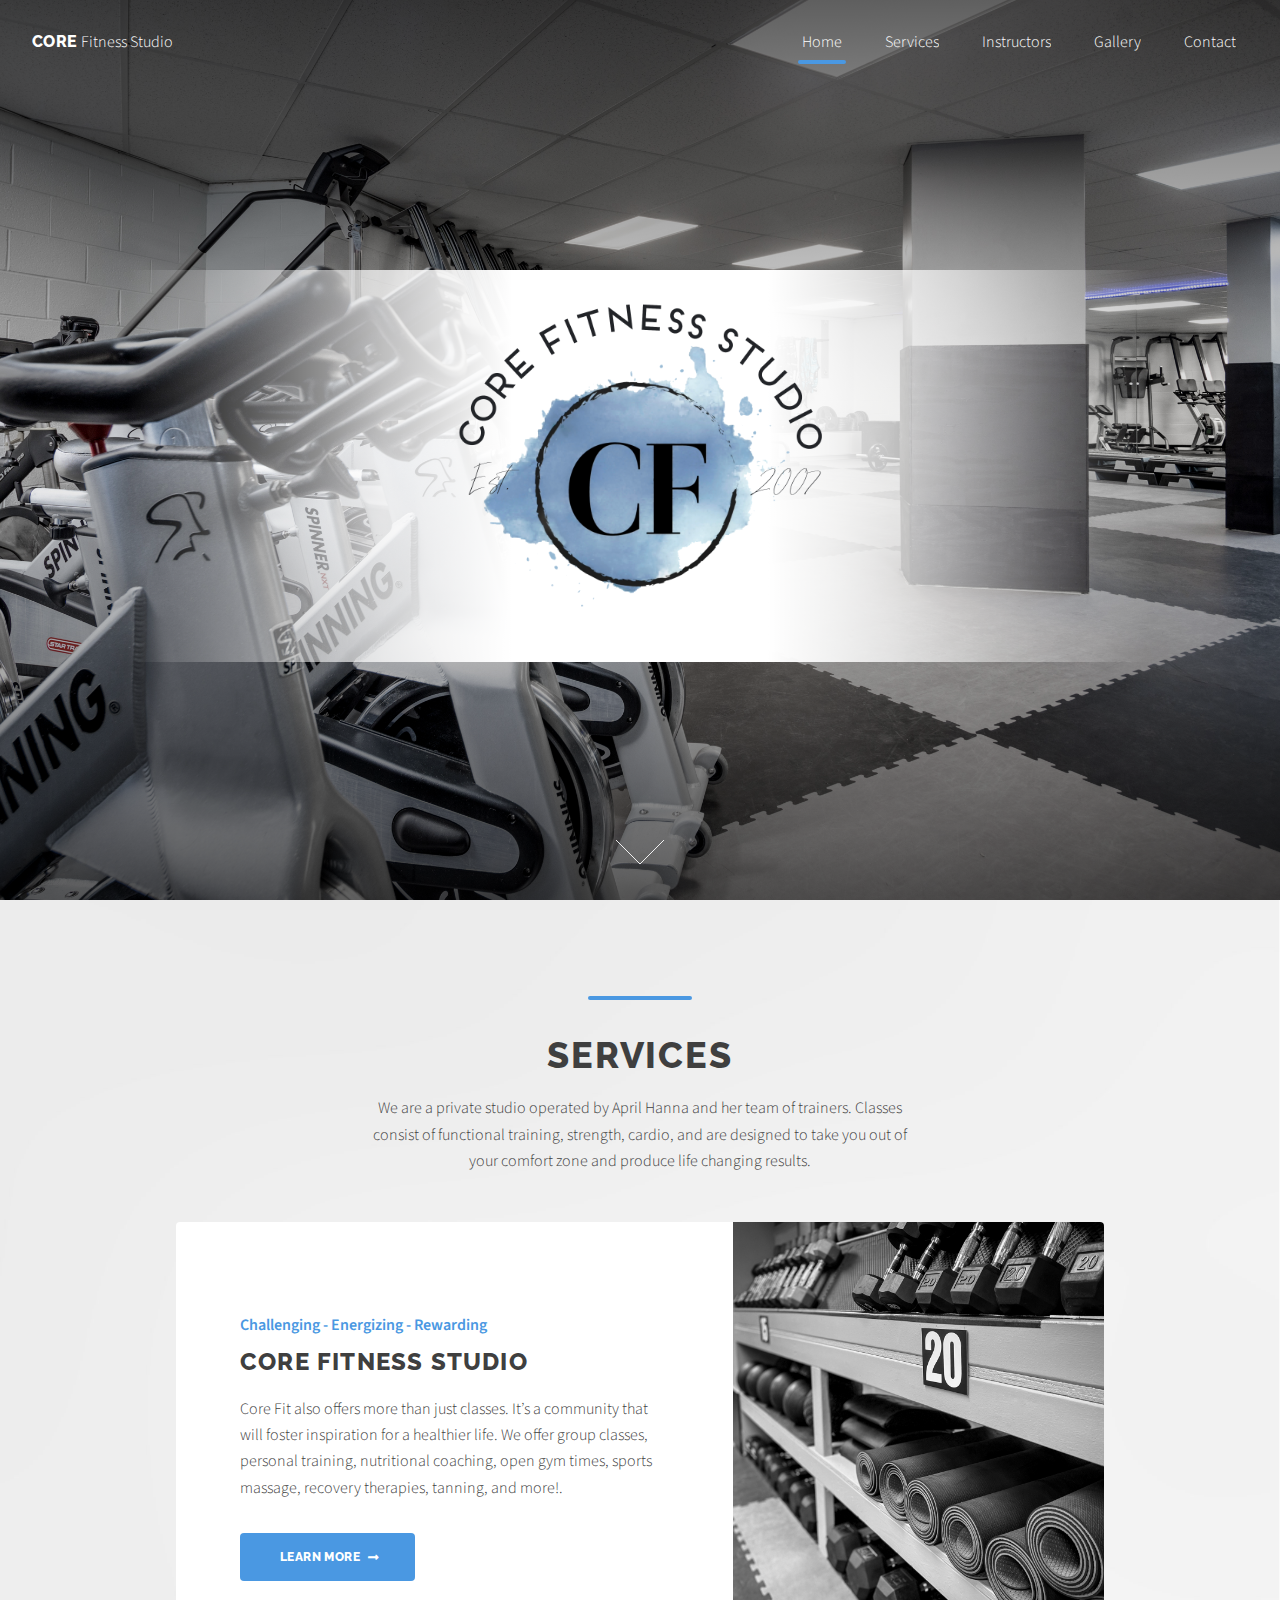
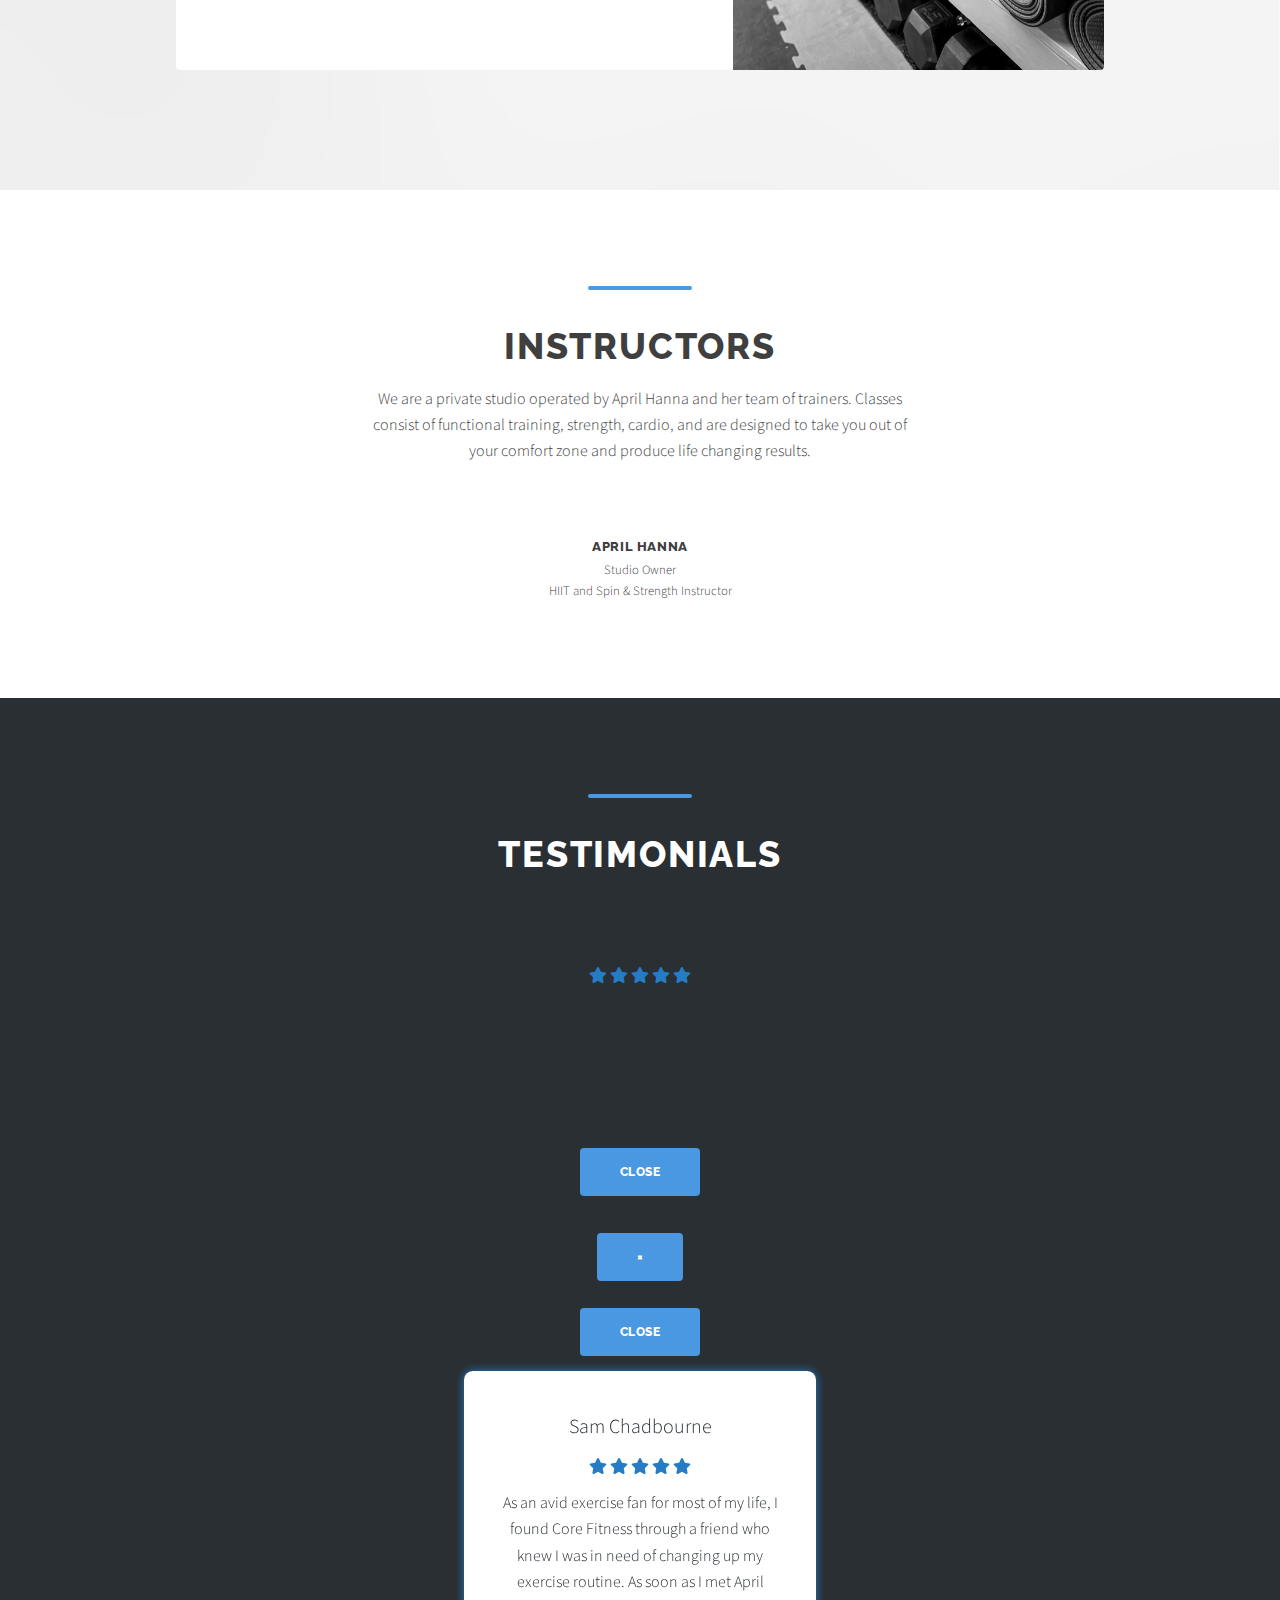
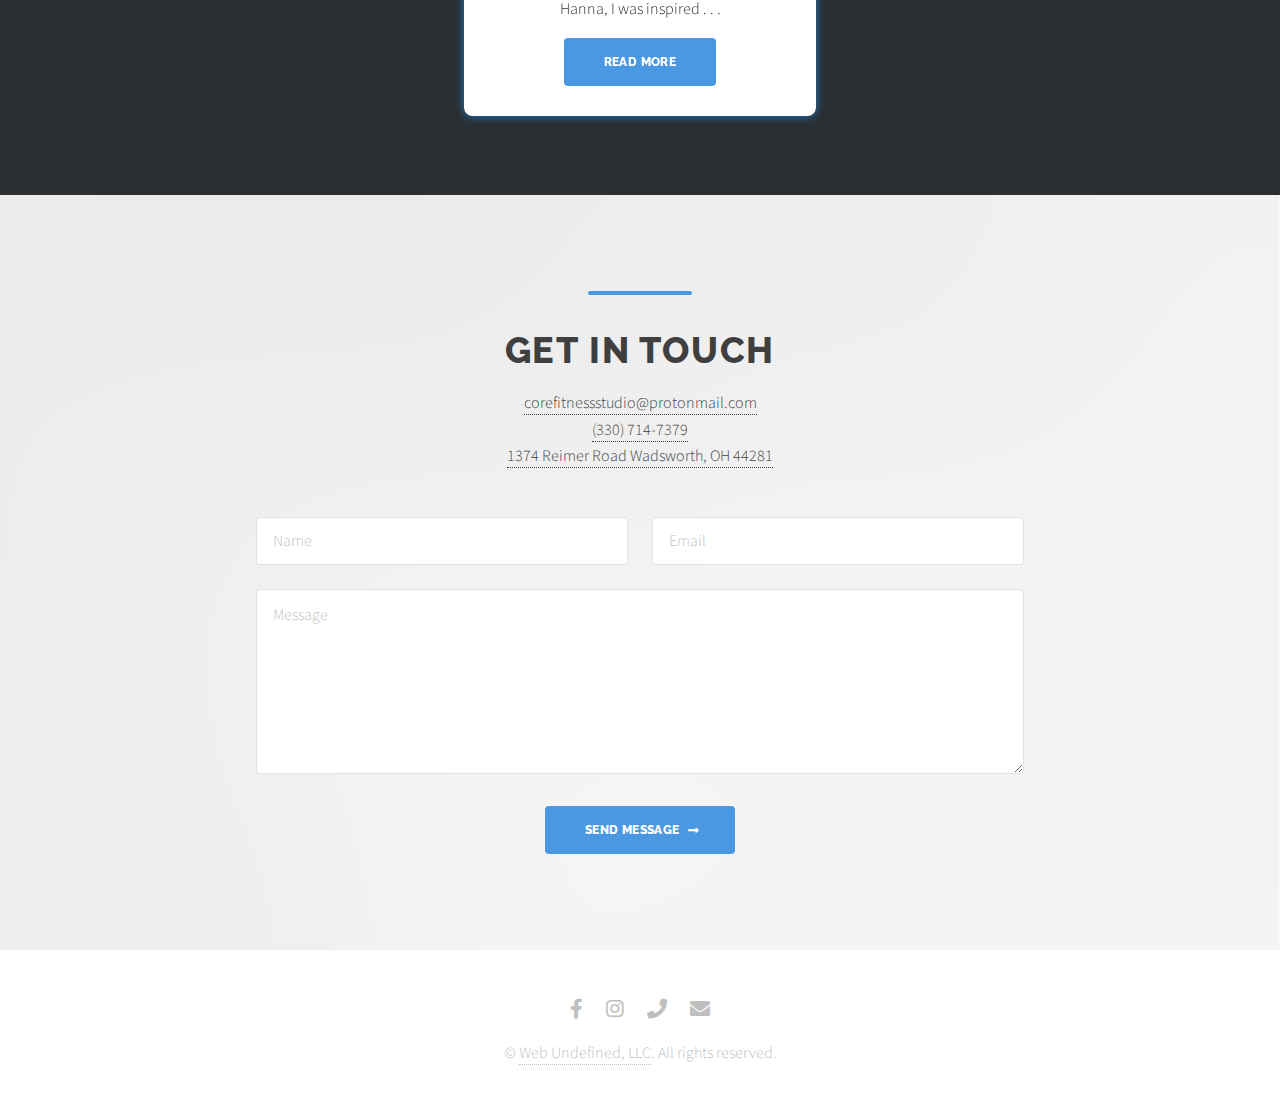
==== commit f71bab46: "fixes for demo" ====
--- a/index.html
+++ b/index.html
@@ -5,6 +5,10 @@
 	<title>Core Fitness Studio</title>
 	<meta charset="utf-8" />
 	<meta name="viewport" content="width=device-width, initial-scale=1, user-scalable=no" />
+
+	<link rel="stylesheet" href="https://cdn.jsdelivr.net/npm/bootstrap@4.5.3/dist/css/bootstrap.min.css"
+		integrity="sha384-TX8t27EcRE3e/ihU7zmQxVncDAy5uIKz4rEkgIXeMed4M0jlfIDPvg6uqKI2xXr2" crossorigin="anonymous">
+
 	<link rel="stylesheet" href="assets/css/main.css" />
 	<link rel="shortcut icon" type="image/png" href="images/tabIcon.png" />
 </head>
@@ -27,9 +31,9 @@
 				<ul>
 					<li class="current"><a href="index.html">Home</a></li>
 					<li><a href="services.html">Services</a></li>
-					<li><a href="index.html#instructors" class="scrolly">Instructors</a></li>
+					<li><a href="#instructors" class="scrolly">Instructors</a></li>
 					<li><a href="gallery.html">Gallery</a></li>
-					<li><a href="index.html#contactScoll" class="scrolly">Contact</a></li>
+					<li><a href="#contactScoll" class="scrolly">Contact</a></li>
 				</ul>
 			</nav>
 
@@ -93,8 +97,9 @@
 		<section id="instructors" class="main">
 			<header>
 				<h2>Instructors</h2>
-				<p>Some quick thing who knows, I'm just gonna ramble for a moment so I can see what the section would
-					look like with some text, I'm rambling, I'm rambling, and then BINGO that should be enough words.
+				<p>We are a private studio operated by April Hanna and her team of trainers. Classes consist of
+					functional training, strength, cardio, and are designed to take you out of your comfort zone and
+					produce life changing results.
 				</p>
 			</header>
 			<div class="inner">
@@ -104,6 +109,15 @@
 						<h3>April Hanna</h3>
 						<p>Studio Owner<br>
 							HIIT and Spin & Strength Instructor</p>
+					</li>
+					<!--<li>
+						<p style="max-width: 65ch;">April Hanna is a fitness professional and certified health coach who
+							loves to share her
+							knowledge and energy with others. Having over 18 years of experience, she is a believer in
+							clean food, pure water, and exercise for the body and mind. She is an industry leader when
+							it comes to helping people reach & maintain their goals. As the owner of Core Fitness Studio
+							in Wadsworth, Ohio- she coaches people daily in person, but also provides her services
+							virtually to clients around the country.</p>
 					</li>
 					<li>
 						<span class="image"><img src="images/pic02.jpg" alt="" /></span>
@@ -116,7 +130,7 @@
 						<h3>Karey Higgs</h3>
 						<p>Certified Fitness Instructor<br>
 							HIIT and Spin & Strength Instructor</p>
-					</li>
+					</li>-->
 				</ul>
 			</div>
 		</section>
@@ -130,10 +144,69 @@
 				</p>-->
 			</header>
 			<div class="innerTest">
+
+				<!-- Sam Modal -->
+				<div class="modal fade" id="samModal" tabindex="-1" role="dialog" aria-labelledby="samModalLabel"
+					aria-hidden="true">
+					<div class="modal-dialog modal-lg" role="document">
+						<div class="modal-content">
+							<div class="modal-header">
+								<h5 class="modal-title" id="samModalLabel">Sam Chadbourne</h5>
+								<div class="modal-stars">
+									<i class="fas fa-star"></i>
+									<i class="fas fa-star"></i>
+									<i class="fas fa-star"></i>
+									<i class="fas fa-star"></i>
+									<i class="fas fa-star"></i>
+								</div>
+							</div>
+							<div class="modal-body">
+								As an avid exercise fan for most of my life, I found Core Fitness through a friend who
+								knew I was in need of changing up my exercise routine. As soon as I met April Hanna, I
+								was inspired by her positive energy and ability to relate to each students mental and
+								physical needs and goals. Each class is different and challenging. Throughout my years
+								of working out, I’ve had several injuries. At Core Fitness, April gives her student
+								hands on training to prevent injury. She knows each student on an individual level and
+								inspires each one of us to reach our goals. April is a leader in fitness and nutrition.
+								Each class is fun and I find myself excited to learn new things and grow both mentally
+								and physically. Core Fitness is a great place for people with diverse backgrounds and
+								goals to grow together and encourage one another. If you are looking for a studio to
+								grow both mentally and physically, I highly recommend April at Core Fitness. It was one
+								of the best choices I’ve made for my health.
+							</div>
+							<div class="modal-footer">
+								<button type="button" class="btn btn-secondary" data-dismiss="modal">Close</button>
+							</div>
+						</div>
+					</div>
+				</div>
+
+				<!-- Second Modal -->
+				<div class="modal fade" id="secondModal" tabindex="-1" role="dialog" aria-labelledby="secondModalLabel"
+					aria-hidden="true">
+					<div class="modal-dialog" role="document">
+						<div class="modal-content">
+							<div class="modal-header">
+								<h5 class="modal-title" id="secondModalLabel">Second Review</h5>
+								<button type="button" class="close" data-dismiss="modal" aria-label="Close">
+									<span aria-hidden="true">&times;</span>
+								</button>
+							</div>
+							<div class="modal-body">
+								. . .
+							</div>
+							<div class="modal-footer">
+								<button type="button" class="btn btn-secondary" data-dismiss="modal">Close</button>
+							</div>
+						</div>
+					</div>
+				</div>
+
+
 				<div class="rowTest">
 					<div class="colTest">
-						<div class="testimonial">
-							<div class="name">Jesse Doe</div>
+						<div class="testimonial" data-toggle="modal" data-target="#samModal">
+							<div class="name">Sam Chadbourne</div>
 							<div class="stars">
 								<i class="fas fa-star"></i>
 								<i class="fas fa-star"></i>
@@ -141,12 +214,17 @@
 								<i class="fas fa-star"></i>
 								<i class="fas fa-star"></i>
 							</div>
-							<p>April crafted a progressive exercise program, catered just for me. Hooray!</p>
-						</div>
-					</div>
-					<div class="colTest">
-						<div class="testimonial">
-							<div class="name">Someone Else</div>
+							<p>As an avid exercise fan for most of my life, I found Core Fitness through a friend who
+								knew I was in need of changing up my exercise routine. As soon as I met April Hanna, I
+								was inspired . . .</p>
+							<ul class="actions" style="display: block; margin: 0 auto;">
+								<li style="padding: 0;"><a class="button">Read More</a></li>
+							</ul>
+						</div>
+					</div>
+					<!--<div class="colTest">
+						<div class="testimonial" data-toggle="modal" data-target="#secondModal">
+							<div class="name">Paul Rudd's Cock</div>
 							<div class="stars">
 								<i class="fas fa-star"></i>
 								<i class="fas fa-star"></i>
@@ -154,9 +232,12 @@
 								<i class="fas fa-star"></i>
 								<i class="fas fa-star"></i>
 							</div>
-							<p>April crafted a progressive exercise program, catered just for me. Hooray!</p>
-						</div>
-					</div>
+							<p>dis shit fuxkz</p>
+							<ul class="actions" style="display: block; margin: 0 auto;">
+								<li style="padding: 0;"><a class="button">Read More</a></li>
+							</ul>
+						</div>
+					</div>-->
 				</div>
 			</div>
 
@@ -272,6 +353,9 @@
 	<script src="assets/js/jquery.scrolly.min.js"></script>
 	<script src="assets/js/browser.min.js"></script>
 	<script src="assets/js/breakpoints.min.js"></script>
+	<script src="https://cdn.jsdelivr.net/npm/bootstrap@4.5.3/dist/js/bootstrap.min.js"
+		integrity="sha384-w1Q4orYjBQndcko6MimVbzY0tgp4pWB4lZ7lr30WKz0vr/aWKhXdBNmNb5D92v7s"
+		crossorigin="anonymous"></script>
 	<script src="assets/js/util.js"></script>
 	<script src="assets/js/main.js"></script>
 
--- a/assets/css/main.css
+++ b/assets/css/main.css
@@ -4065,6 +4065,10 @@
     border-bottom: 0;
 }
 
+a:hover {
+    text-decoration: none !important;
+}
+
 #header > .logo {
     position: absolute;
     left: 1rem;
@@ -4767,6 +4771,7 @@
 }
 .testimonials p {
     color: #292f33 !important;
+    margin-bottom: 1em;
 }
 .innerTest {
     max-width: 1200px;
@@ -4786,9 +4791,14 @@
     padding: 15px;
 }
 .testimonial {
+    transition: filter 0.3s;
     background: #fff;
     padding: 30px;
     border-radius: 2.5%;
+    filter: drop-shadow(0 0 0.3125rem #257cc4);
+}
+.testimonial:hover {
+    filter: drop-shadow(0 0 1.5rem #257cc4);
 }
 .name {
     font-size: 1.25em;
@@ -4814,3 +4824,15 @@
 .lessTop {
     padding-top: 5em !important;
 }
+
+.modal-body,
+.modal-title {
+    color: #292f33 !important;
+}
+.modal {
+    top: 15%;
+}
+.modal-stars {
+    color: #257cc4;
+    margin: 0;
+}
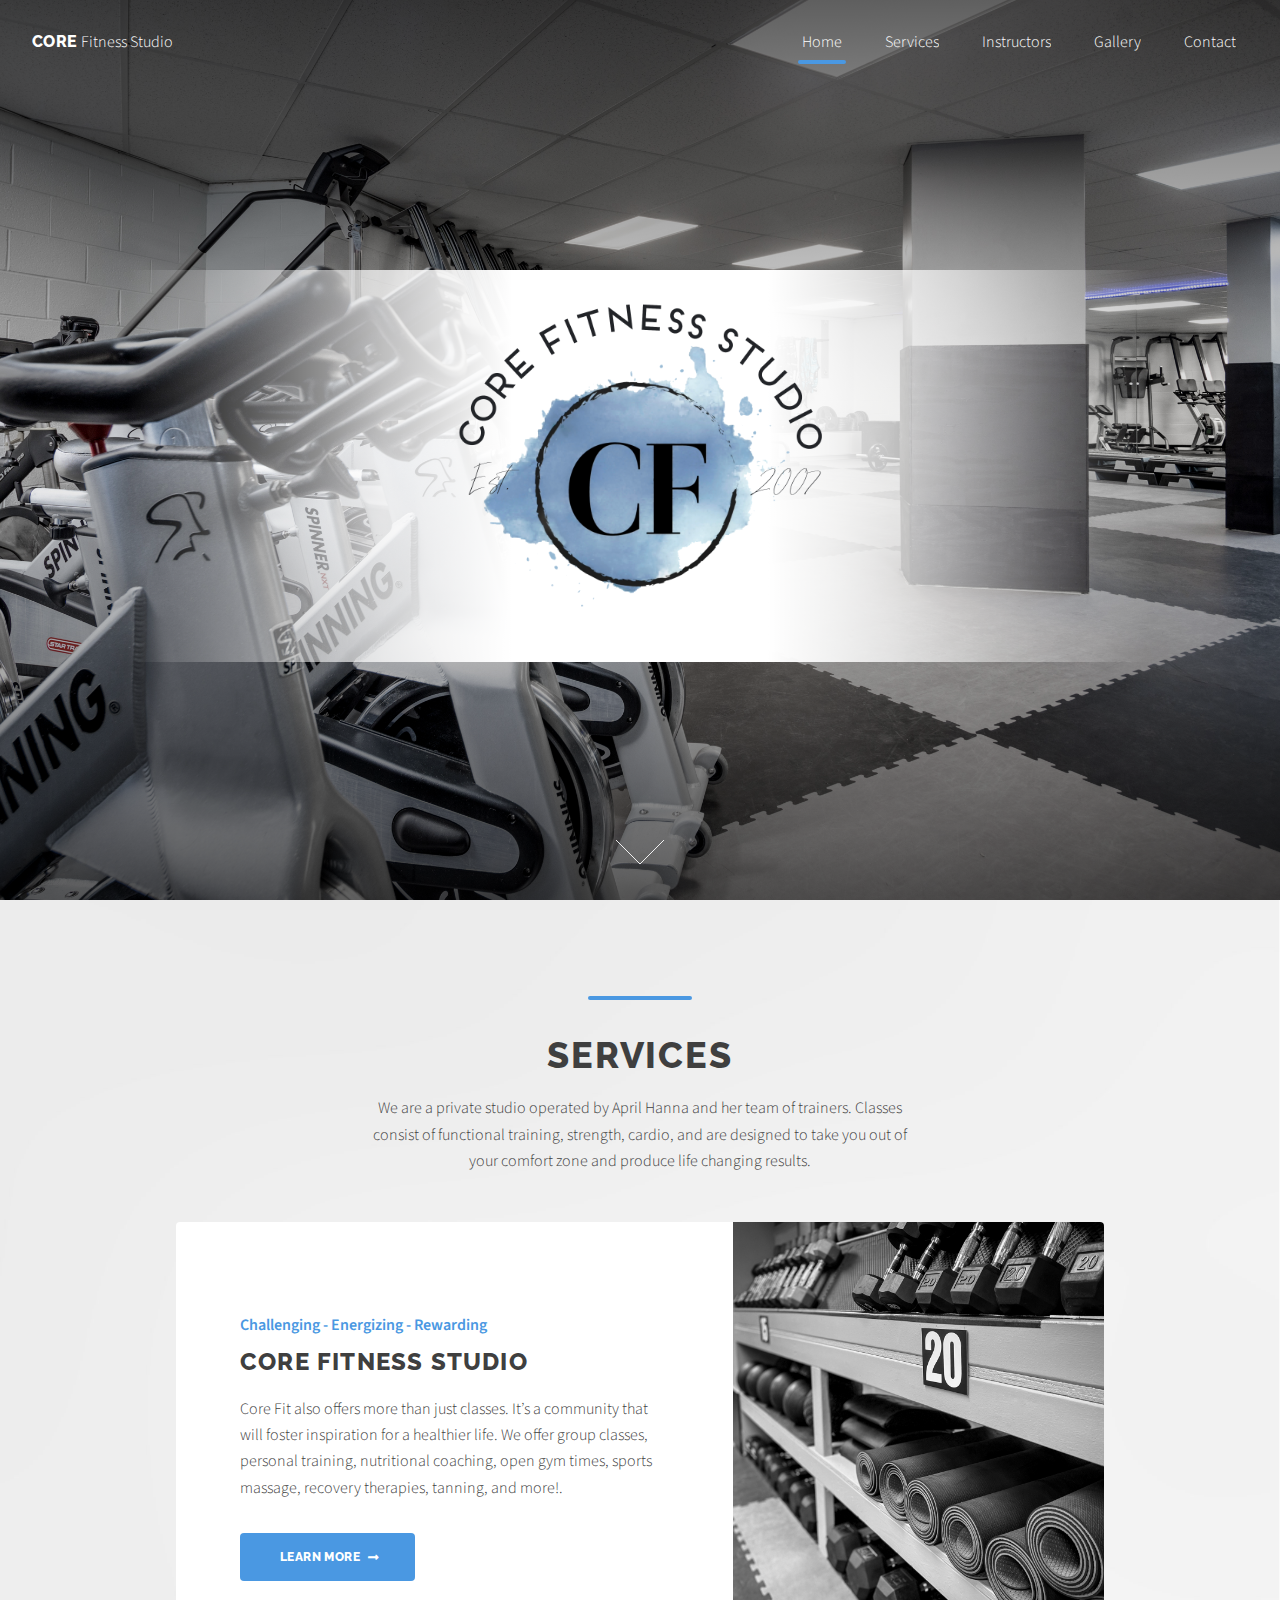
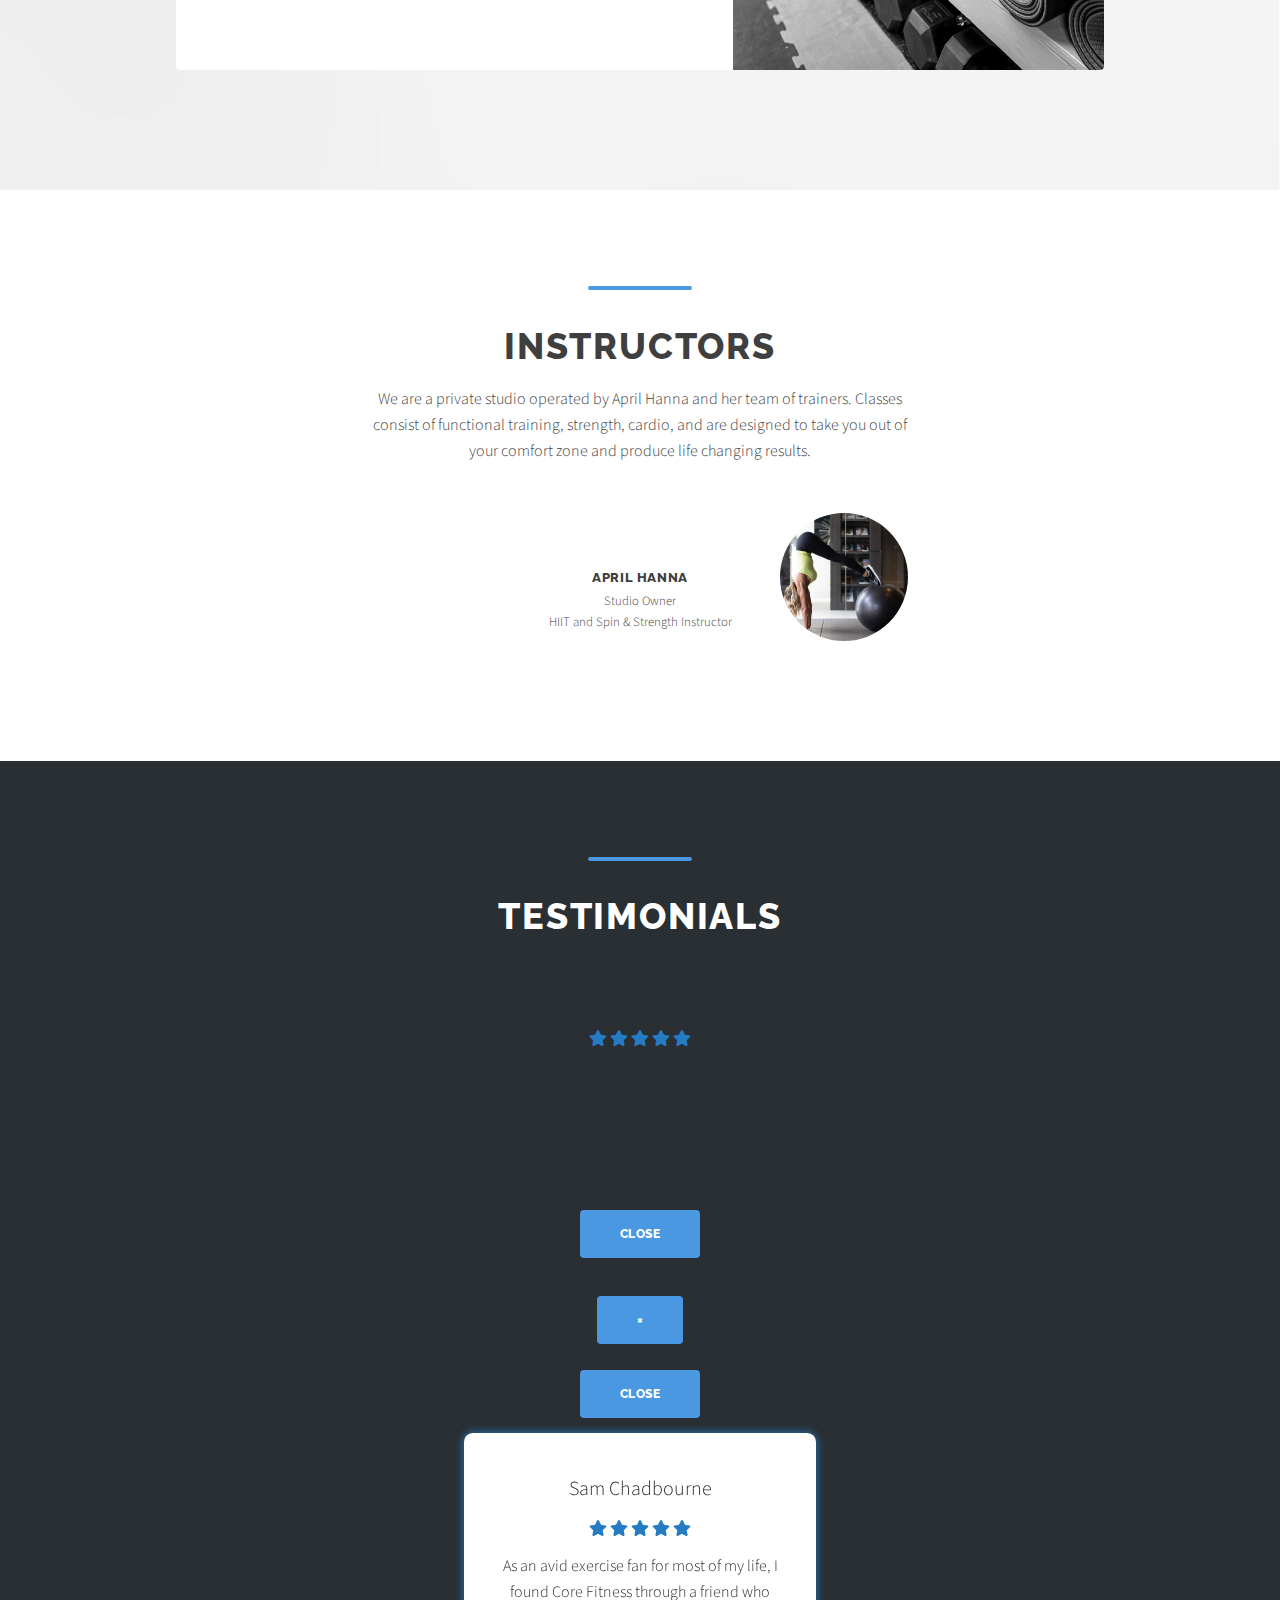
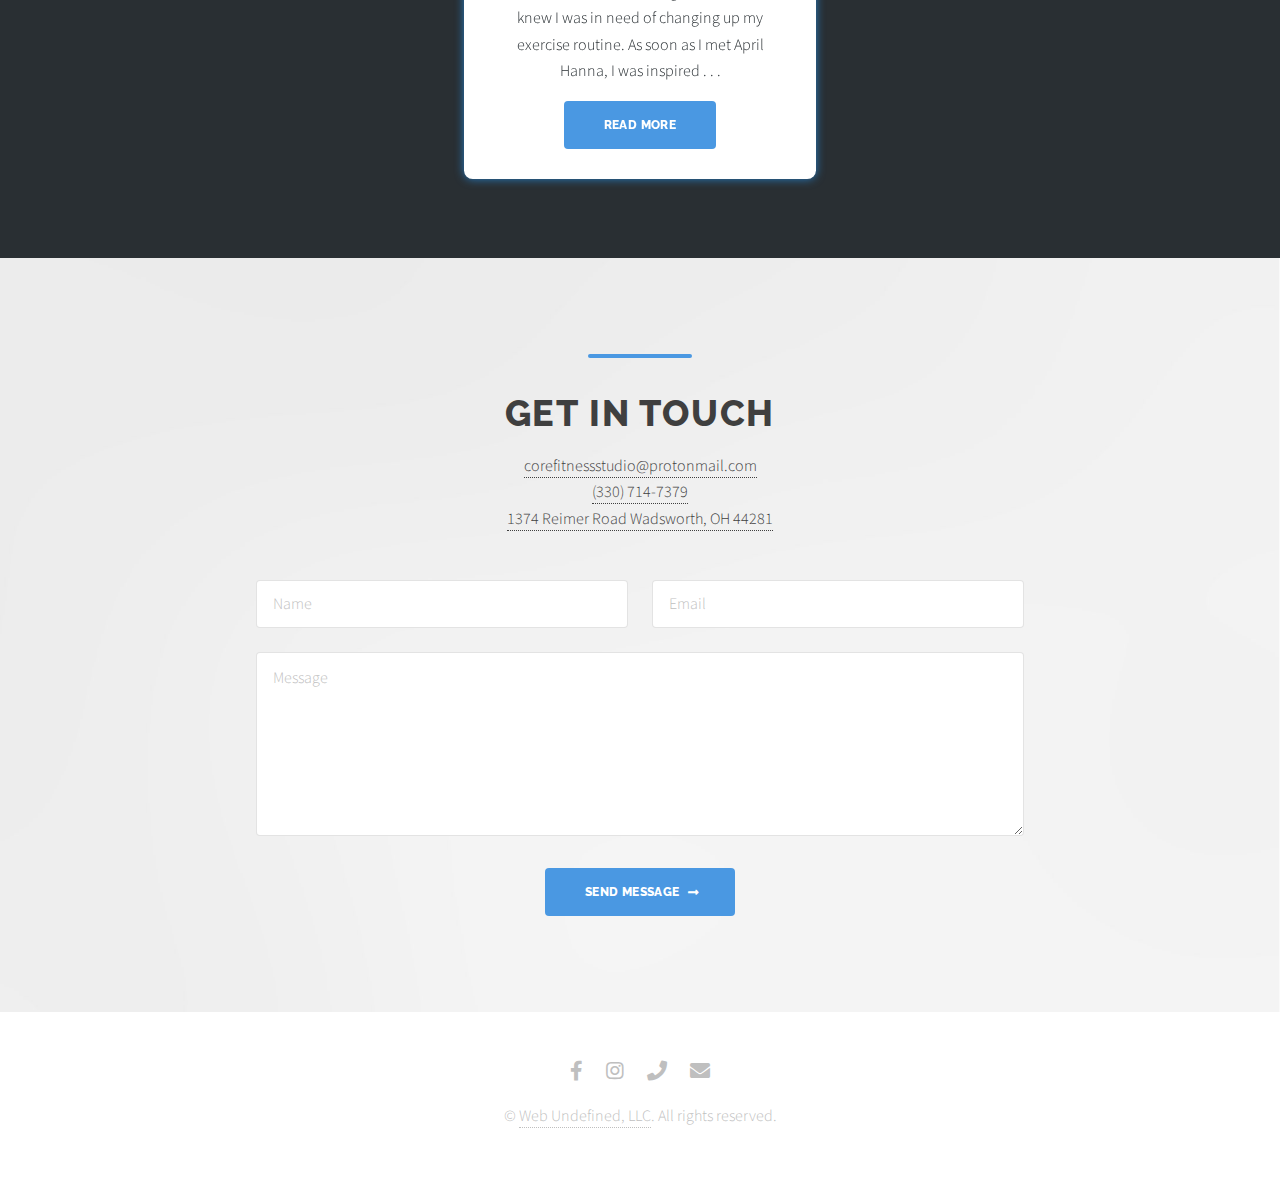
==== commit eca46816: "new photos and updates" ====
--- a/index.html
+++ b/index.html
@@ -11,6 +11,8 @@
 
 	<link rel="stylesheet" href="assets/css/main.css" />
 	<link rel="shortcut icon" type="image/png" href="images/tabIcon.png" />
+
+	<meta property="og:image" content="images/4.png" />
 </head>
 
 <body class="is-preload">
@@ -43,7 +45,7 @@
 		<section id="banner">
 			<div class="content">
 				<div>
-					<img width="30%" src="images/logoTransparent.png" alt="">
+					<img id="landingLogo" src="images/logoTransparent.png" alt="">
 				</div>
 			</div>
 			<a href="#first" class="more scrolly">Learn More</a>
@@ -105,32 +107,17 @@
 			<div class="inner">
 				<ul class="faces">
 					<li>
-						<span class="image"><img src="images/april2.png" alt="" /></span>
+						<span class="image display-none"><img src="images/april2.png" alt="" /></span>
+					</li>
+					<li>
+						<span class="image"><img src="images/instructor2Square.png" alt="" /></span>
 						<h3>April Hanna</h3>
 						<p>Studio Owner<br>
 							HIIT and Spin & Strength Instructor</p>
 					</li>
-					<!--<li>
-						<p style="max-width: 65ch;">April Hanna is a fitness professional and certified health coach who
-							loves to share her
-							knowledge and energy with others. Having over 18 years of experience, she is a believer in
-							clean food, pure water, and exercise for the body and mind. She is an industry leader when
-							it comes to helping people reach & maintain their goals. As the owner of Core Fitness Studio
-							in Wadsworth, Ohio- she coaches people daily in person, but also provides her services
-							virtually to clients around the country.</p>
+					<li>
+						<span class="image display-none"><img src="images/instructorSquare.png" alt="" /></span>
 					</li>
-					<li>
-						<span class="image"><img src="images/pic02.jpg" alt="" /></span>
-						<h3>Sue Butt</h3>
-						<p>Certified Fitness Instructor<br>
-							HIIT and Spin & Strength Instructor</p>
-					</li>
-					<li>
-						<span class="image"><img src="images/pic03.jpg" alt="" /></span>
-						<h3>Karey Higgs</h3>
-						<p>Certified Fitness Instructor<br>
-							HIIT and Spin & Strength Instructor</p>
-					</li>-->
 				</ul>
 			</div>
 		</section>
@@ -240,57 +227,6 @@
 					</div>-->
 				</div>
 			</div>
-
-			<!--<div class="inner">
-				<article class="post alt">
-					<div class="content">
-						<header>
-							<span class="category">Something</span>
-							<h3>Something Else</h3>
-						</header>
-						<p>Some quick thing who knows, I'm just gonna ramble for a moment so I can see what the section
-							would
-							look like with some text, I'm rambling, I'm rambling, and then BINGO that should be enough
-							words.</p>
-						<ul class="actions">
-							<li><a href="#" class="button next">Learn More</a></li>
-						</ul>
-					</div>
-					<div class="image" data-position="center"><img src="images/pic07.jpg" alt="" /></div>
-				</article>
-				<article class="post">
-					<div class="content">
-						<header>
-							<span class="category">Something</span>
-							<h3>Something Else</h3>
-						</header>
-						<p>Some quick thing who knows, I'm just gonna ramble for a moment so I can see what the section
-							would
-							look like with some text, I'm rambling, I'm rambling, and then BINGO that should be enough
-							words.</p>
-						<ul class="actions">
-							<li><a href="#" class="button next">Learn More</a></li>
-						</ul>
-					</div>
-					<div class="image" data-position="center"><img src="images/pic08.jpg" alt="" /></div>
-				</article>
-				<article class="post alt">
-					<div class="content">
-						<header>
-							<span class="category">Something</span>
-							<h3>Something Else</h3>
-						</header>
-						<p>Some quick thing who knows, I'm just gonna ramble for a moment so I can see what the section
-							would
-							look like with some text, I'm rambling, I'm rambling, and then BINGO that should be enough
-							words.</p>
-						<ul class="actions">
-							<li><a href="#" class="button next">Learn More</a></li>
-						</ul>
-					</div>
-					<div class="image" data-position="center"><img src="images/pic09.jpg" alt="" /></div>
-				</article>
-			</div>-->
 		</section>
 
 		<!-- Section -->
@@ -308,7 +244,7 @@
 					Wadsworth, OH 44281</a>
 			</header>
 			<div class="inner narrow">
-				<form action="#" method="post">
+				<form action="https://formspree.io/f/xwkyzwgy" method="post">
 					<div class="fields">
 						<div class="field half">
 							<input name="name" id="name" placeholder="Name" type="text" />
--- a/assets/css/main.css
+++ b/assets/css/main.css
@@ -3132,6 +3132,9 @@
     ul.faces li:last-child {
         margin-bottom: 0;
     }
+    .display-none {
+        display: none;
+    }
 }
 
 /* Table */
@@ -4830,9 +4833,21 @@
     color: #292f33 !important;
 }
 .modal {
-    top: 15%;
+    top: 10%;
 }
 .modal-stars {
     color: #257cc4;
     margin: 0;
 }
+
+#landingLogo {
+    width: 30%;
+}
+@media screen and (max-width: 600px) {
+    #landingLogo {
+        width: 50%;
+    }
+    .modal {
+        top: 7%;
+    }
+}
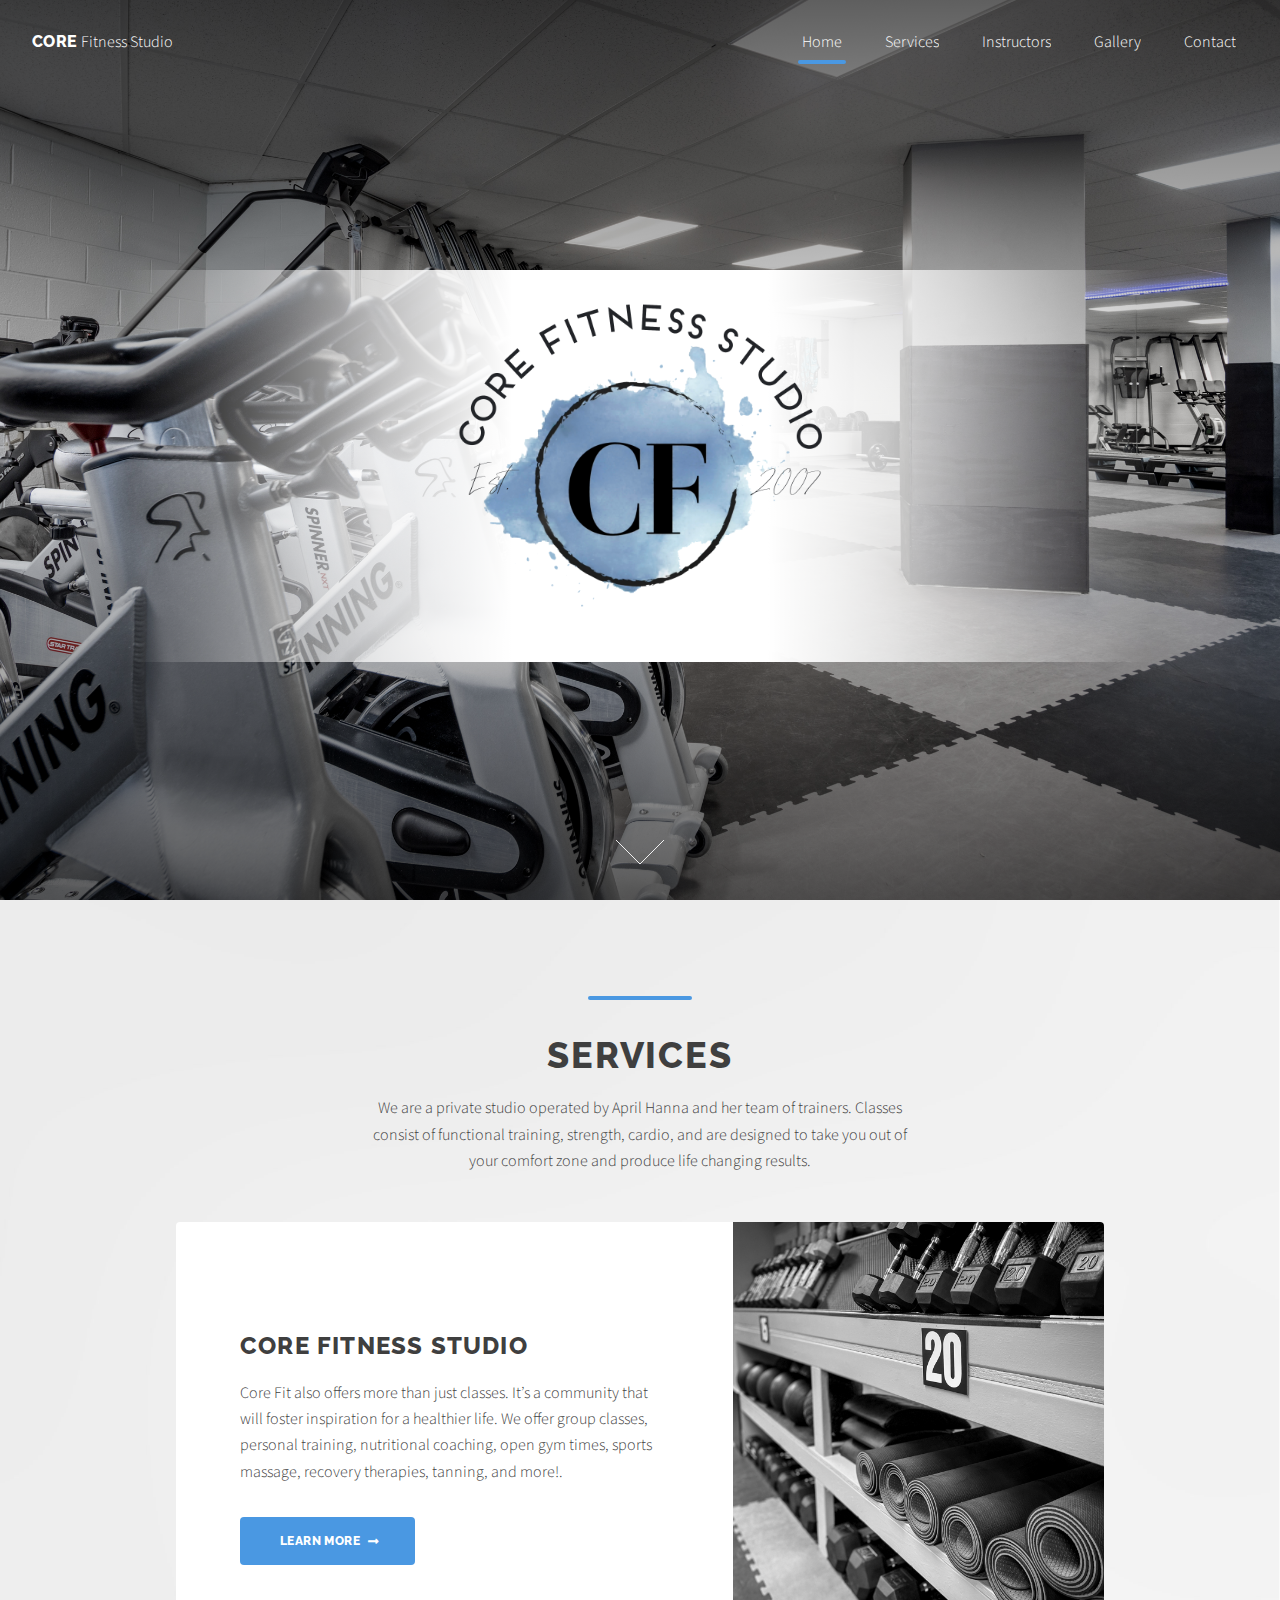
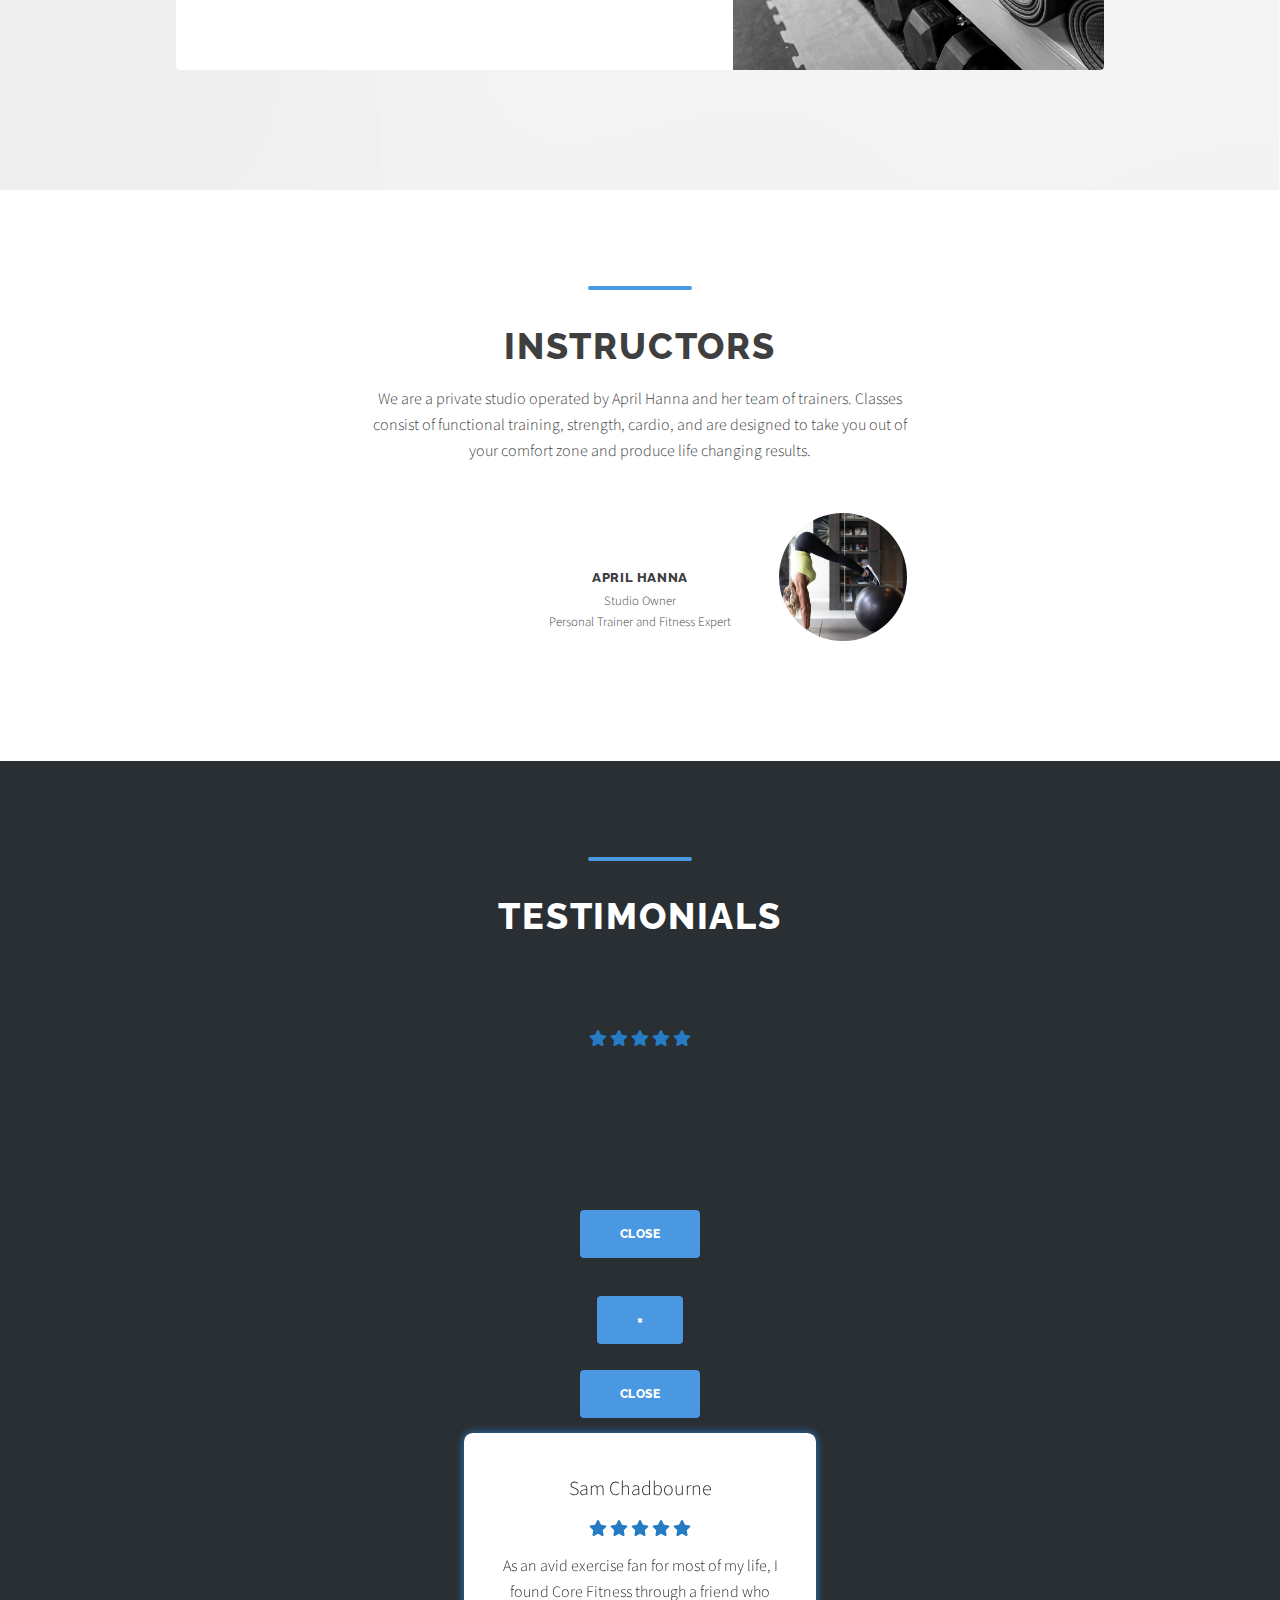
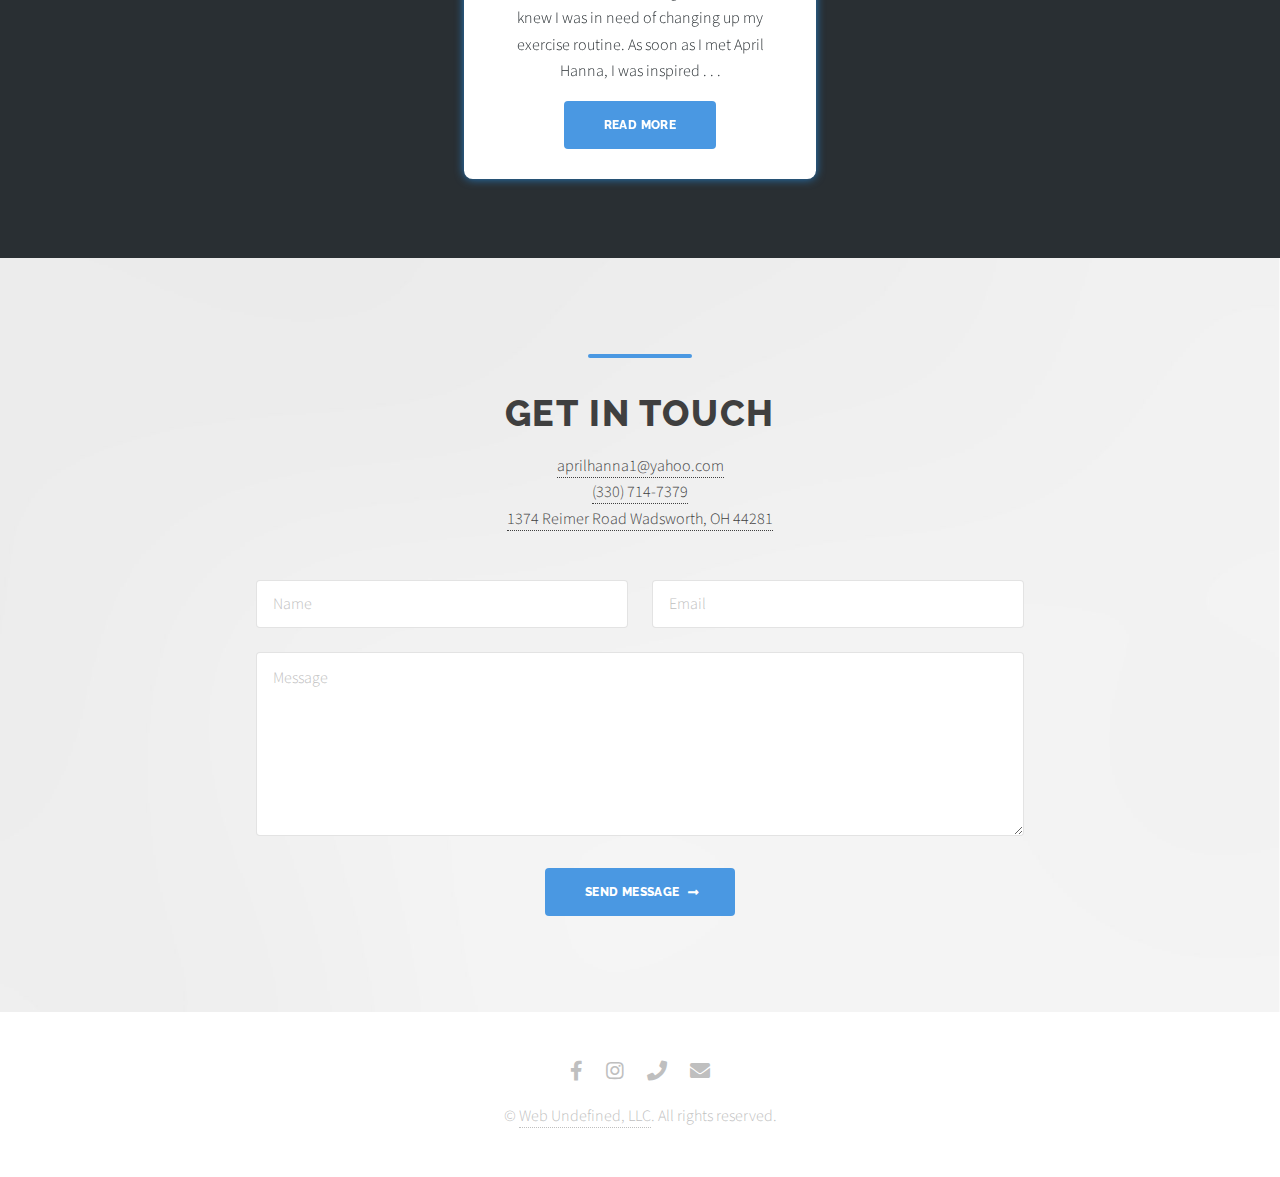
==== commit fda66085: "new changes" ====
--- a/index.html
+++ b/index.html
@@ -64,7 +64,7 @@
 				<article class="post style2">
 					<div class="content">
 						<header>
-							<span class="category">Challenging - Energizing - Rewarding</span>
+							<!-- <span class="category">Challenging - Energizing - Rewarding</span> -->
 							<h3>Core Fitness Studio</h3>
 						</header>
 						<p>Core Fit also offers more than just classes. It’s a community that will foster inspiration
@@ -113,7 +113,7 @@
 						<span class="image"><img src="images/instructor2Square.png" alt="" /></span>
 						<h3>April Hanna</h3>
 						<p>Studio Owner<br>
-							HIIT and Spin & Strength Instructor</p>
+							Personal Trainer and Fitness Expert</p>
 					</li>
 					<li>
 						<span class="image display-none"><img src="images/instructorSquare.png" alt="" /></span>
@@ -234,7 +234,7 @@
 			<header>
 				<h2>Get in touch</h2>
 				<a
-					href="https://mail.google.com/mail/?view=cm&fs=1&to=corefitnessstudio@protonmail.com&su=Subject&body=Body">corefitnessstudio@protonmail.com</a><br>
+					href="https://mail.google.com/mail/?view=cm&fs=1&to=aprilhanna1@yahoo.com&su=Subject&body=Body">aprilhanna1@yahoo.com</a><br>
 				<a href="tel:3307147379"
 					onclick="ga('send', 'event', { eventCategory: 'Contact', eventAction: 'Call', eventLabel: 'Mobile Button'});">(330)
 					714-7379</a><br>
@@ -266,9 +266,9 @@
 		<!-- Footer -->
 		<footer id="footer">
 			<ul class="icons">
-				<li><a href="https://www.facebook.com/CoreFitnessoh-105194498382341"
-						class="icon brands alt fa-facebook-f"><span class="label">Facebook</span></a></li>
-				<li><a href="https://www.instagram.com/corefitness.oh/" class="icon brands alt fa-instagram"><span
+				<li><a href="https://www.facebook.com/april.hanna.44" class="icon brands alt fa-facebook-f"><span
+							class="label">Facebook</span></a></li>
+				<li><a href="https://www.instagram.com/aprilhanna4/" class="icon brands alt fa-instagram"><span
 							class="label">Instagram</span></a></li>
 				<li><a href="tel:3307147379"
 						onclick="ga('send', 'event', { eventCategory: 'Contact', eventAction: 'Call', eventLabel: 'Mobile Button'});"
--- a/assets/css/main.css
+++ b/assets/css/main.css
@@ -3135,6 +3135,9 @@
     .display-none {
         display: none;
     }
+    .nutrition {
+        content: url("../../images/nutrition1edit.jpg");
+    }
 }
 
 /* Table */
